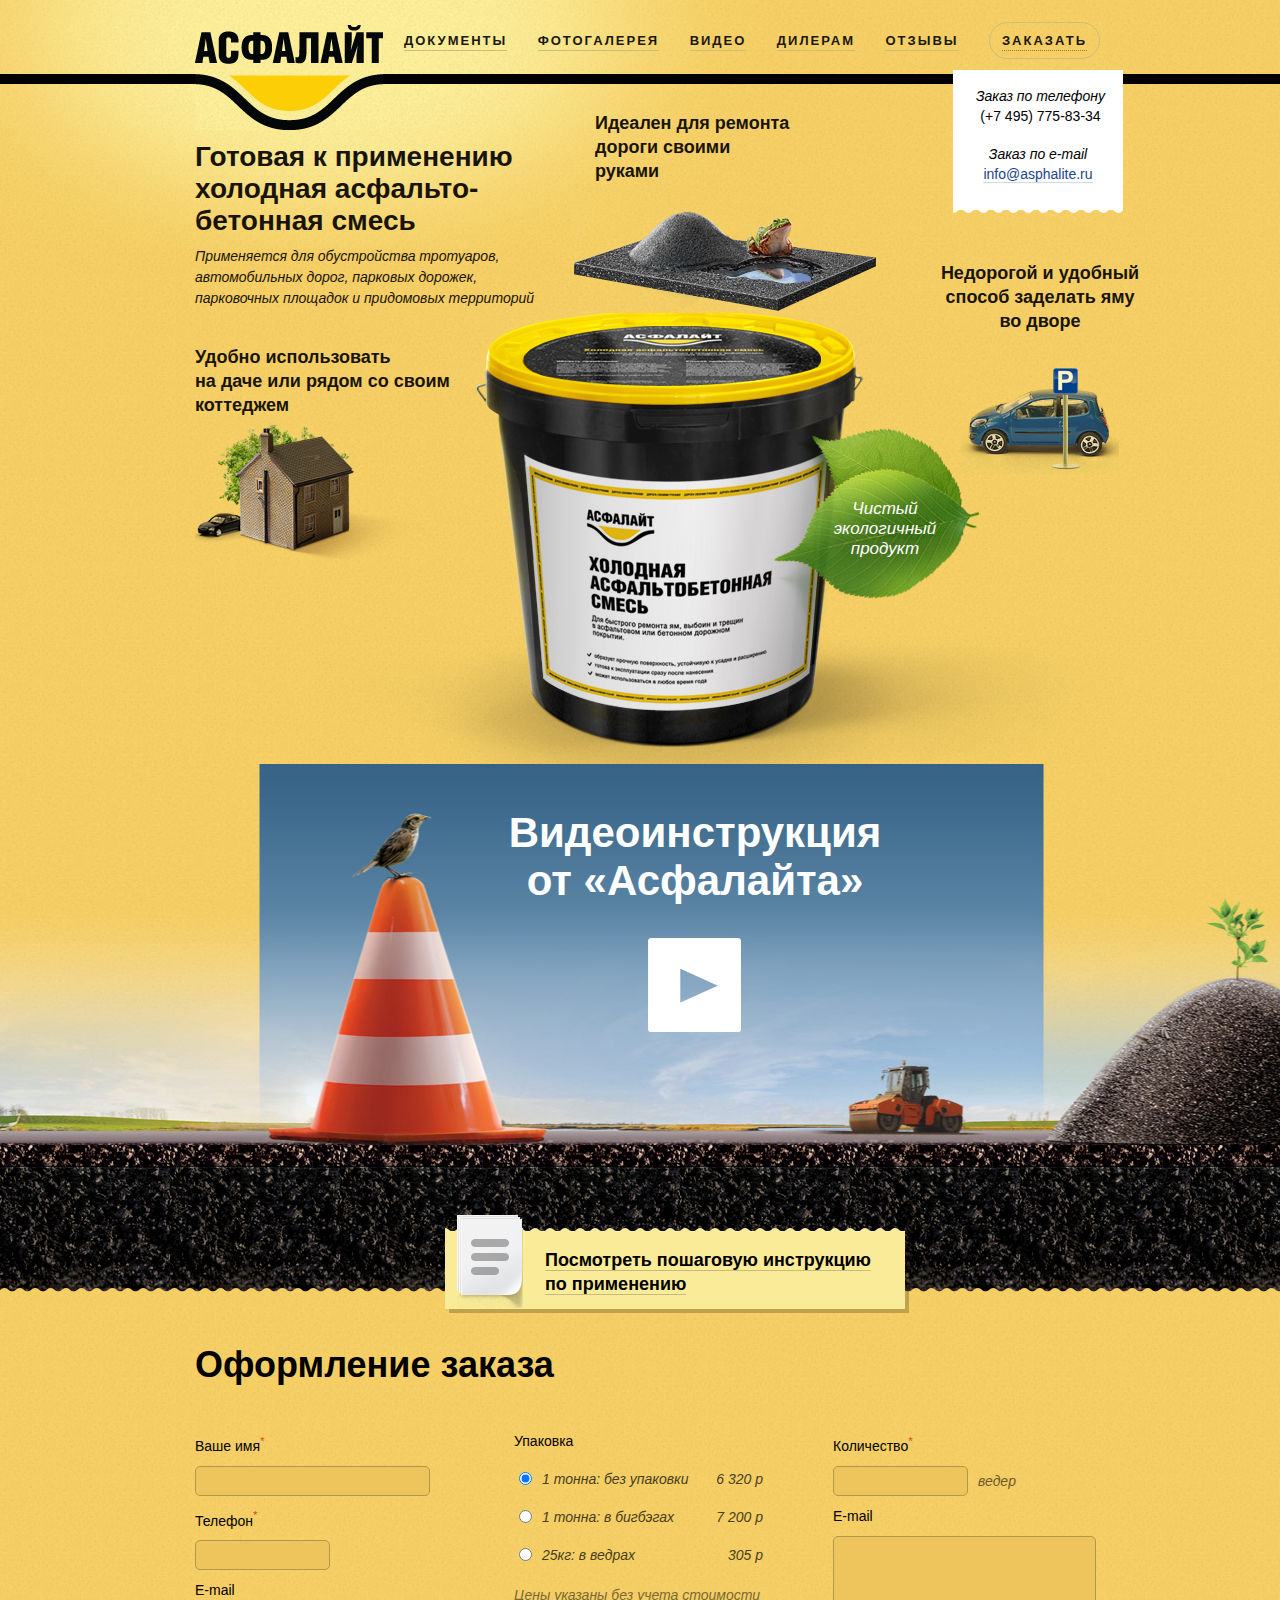
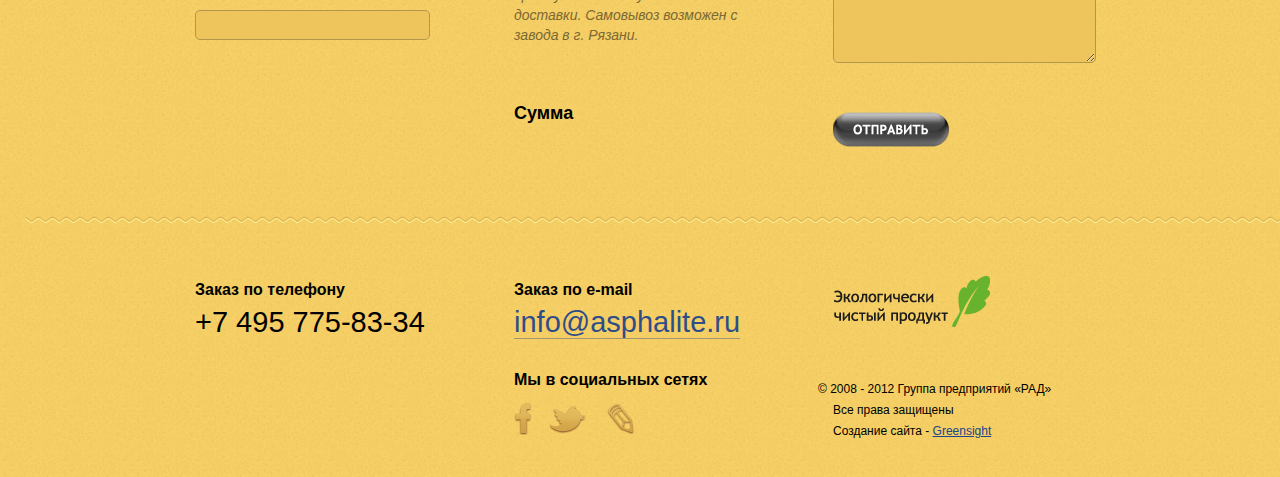
==== index.html @ bac05dd4 "final?..." ====
<!DOCTYPE html>
<html>
    <head>
    	<meta name="viewport" content="width=device-width" />
        <title>Style</title>
        <meta http-equiv="content-type" content="text/html; charset=utf-8">
        <meta http-equiv="X-UA-Compatible" content="IE=edge" />
        <link rel="stylesheet" type="text/css" href="site.css"></link>
        <!--[if IE 7]>
            <link rel="stylesheet" type="text/css" href="ie7.css"></link>
        <![endif]-->
        <!--[if IE 8]>
            <link rel="stylesheet" type="text/css" href="ie8.css"></link>
        <![endif]-->
        <script type="text/javascript" src="js/jquery-1.8.3.js"></script>
        <script type="text/javascript">
        $(document).ready(function(){
        	function scroll_to_elem(elem,speed) {
				if(document.getElementById(elem)) {
					var destination = jQuery('#'+elem).offset().top;
					jQuery("html,body").animate({scrollTop: destination}, speed);
				}
			}
			$(".lastItem").click(function(){
				scroll_to_elem ("target",2000)
			});
			$('.firstRadio').checked = true; 
        });
        </script>
    </head>
    <body>
    	<div class="page">
    		<div class="pageContainer">
	    		<img src="img/fon.png" alt="" class="fon">
	    	</div>
	    	<div class="header">
	    		<div class="pageContainer clearfix">
	    			<div class="logo">
	    				<a href=""><img src="img/logo.png" alt="" class="logoImage"></a>
	    			</div>
	    			<div class="menu">
	    				<ul class="clearfix">
	    					<li class="menuItem"><a href="">ДОКУМЕНТЫ</a></li>
	    					<li class="menuItem"><a href="">ФОТОГАЛЕРЕЯ</a></li>
	    					<li class="menuItem"><a href="">ВИДЕО</a></li>
	    					<li class="menuItem"><a href="">ДИЛЕРАМ</a></li>
	    					<li class="menuItem"><a href="">ОТЗЫВЫ</a></li>
	    					<li class="menuItem lastItem"><span>ЗАКАЗАТЬ</span></li>
	    				</ul>
	    				<div class="ticket">
	    					<div class="ticketContent">
	    						<div class="telephone">Заказ по телефону <span class="notitalic">(+7 495) 775-83-34</span></div>
	    						<div class="email">Заказ по e-mail <a href="">info@asphalite.ru</a></div>
	    					</div>
	    					<div class="borderBottom">
	    					</div>
	    				</div>
	    			</div>
	    		</div>
	    	</div>
	    	<div class="content">
	    		<div class="pageContainer">
	    			<div class="textContent clearfix">
	    				<div class="leftColumn">
	    					<div class="bigHeader">
	    						Готовая к применению холодная асфальто-бетонная смесь
	    					</div>
	    					<div class="italicContent">
	    						Применяется для обустройства тротуаров, автомобильных дорог, парковых дорожек, парковочных площадок и придомовых территорий
	    					</div>
	    					<div class="mediumHeader">
	    						Удобно использовать<br>на даче или рядом со своим коттеджем
	    						<img src="img/leftImg.png" alt=""/>
	    					</div>
	    				</div>
	    				<div class="centerColumn">
	    					<div class="mediumHeader">
	    						Идеален для ремонта дороги своими руками
	    						<img src="img/centerImg.png" alt=""/>
	    					</div>
	    				</div>
	    				<div class="rightColumn">
	    					<div class="mediumHeader">
	    						Недорогой и удобный способ заделать яму во дворе
	    						<img src="img/rightImg.png" alt="">
	    					</div>
	    				</div>
	    				<div class="box">
	    					<img src="img/box.jpg" alt="" class="bigBox">
	    					<div class="ecology">
	    						Чистый экологичный продукт
	    					</div>
	    				</div>
	    			</div>
	    		</div>
	    		<div class="videoPart">
	    			<div class="videoContainer">
	    				<div class="pageContainer">
		    				<div class="videoContent">
		    					Видеоинструкция от &laquo;Асфалайта&raquo;
		    					<img src="img/playButton.png" alt="" class="playButton"/>
		    				</div>
	    				</div>
	    			</div>
	    			<div class="ground"></div>
	    		</div>
	    		<div class="pageContainer">
		    		<div class="instrContainer">
		    			<div class="instructionBG"></div>
			    		<div class="instruction">
			    			<div class="instrBorder"></div>
			    			<a href="" class="instrImg"><img src="img/instr.png" alt="" /></a>
			    			<div class="instrText"><span>Посмотреть пошаговую инструкцию</span><span> по применению</span></div>
			    		</div>
					</div>
				</div>
	    	</div>
	    	<div class="oder clearfix">
	    		<div class="pageContainer">
		    		<div class="instrContainer">
		    			<div class="instructionBG"></div>
			    		<div class="instruction">
			    			<div class="instrBorder"></div>
			    			<a href="" class="instrImg"><img src="img/instr.png" alt="" /></a>
			    			<div class="instrText"><span>Посмотреть пошаговую инструкцию</span><span> по применению</span></div>
			    		</div>
	    			</div>
				</div>
	    		<div class="pageContainer">
	    			<div class="oderHeader" id="target">Оформление заказа</div>
    				<div class="leftOderColumn">
    					<div class="smallHeader">Ваше имя<span class="red"><sup>*</sup></span></div>
    					<input type="text"  class="oderInput"/>
    					<div class="smallHeader">Телефон<span class="red"><sup>*</sup></span></div>
    					<input type="text"  class="oderInput telephone"/>
    					<div class="smallHeader">E-mail</div>
    					<input type="text"  class="oderInput"/>
    				</div>
    				<div class="centerOderColumn">
    					<div class="smallHeader">Упаковка</div>
    					<div class="inpForm">
    						<label class="radioLabel">
		    					<input type="radio" name="choise" class="radioInput firstRadio" checked/>
		                        1 тонна: без упаковки
		                    </label><label class="rightLabel">6 320 р</label>
                        </div>
                        <div class="inpForm">
                        	<label class="radioLabel">
		                        <input type="radio" name="choise" class="radioInput"/>
		                        1 тонна: в бигбэгах
		                    </label><label class="rightLabel">7 200 р</label>
                        </div>
                        <div class="inpForm">
                        	<label class="radioLabel">
		                        <input type="radio" name="choise" class="radioInput"/>
		                        25кг: в ведрах
		                    </label><label class="rightLabel">305 р</label>
                        </div>
                        <div class="smallItalicText">Цены указаны без учета стоимости доставки. Самовывоз возможен с завода в г. Рязани.</div>
                        <div class="mediumHeader">Сумма</div>
    				</div>
    				<div class="rightOderColumn">
    					<div class="smallHeader">Количество<span class="red"><sup>*</sup></span></div>
    					<input type="text" class="oderInput telephone" /><span class="italic">ведер</span>
    					<div class="smallHeader">E-mail</div>
    					<textarea name="" id="" cols="30" rows="7" class="oderTextArea"></textarea>
    					<div class="sendButton"><img src="img/sendButton.png" alt=""/></div>
    				</div>
	    			
	    		</div>
	    	</div>
	    	<div class="footer clearfix">
	    		<div class="footerBorder"></div>
	    		<div class="pageContainer">
	    			<div class="leftOderColumn">
	    				<div class="mediumHeader">Заказ по телефону</div>
	    				<div class="telNumber">+7 495 775-83-34</div>
	    			</div>
	    			<div class="centerOderColumn">
	    				<div class="mediumHeader">Заказ по e-mail</div>
	    				<div class="footerEmail">
	    					<a href="">info@asphalite.ru</a>
	    				</div>
	    				<div class="mediumHeader">Мы в социальных сетях</div>
	    				<div class="socialNets clearfix">
	    					<a class="socialItem facebook" href="#"></a>
	    					<a class="socialItem twitter" href="#"></a>
	    					<a class="socialItem lj" href="#"></a>
	    				</div>
	    			</div>
	    			<div class="rightOderColumn">
	    				<img src="img/pureProduct.png" alt="">
	    				<div class="copyright">© 2008 - 2012 Группа предприятий &laquo;РАД&raquo;</div>
	    				<div class="creator">
	    					Все права защищены<br>
	    					Создание сайта - <a href="http://greensight.ru">Greensight</a>
	    				</div>
	    			</div>

	    		</div>
	    	</div>
    	</div>
    </body>
</html>
---- site.css ----
* {
    -webkit-box-sizing: border-box;
    -moz-box-sizing: border-box;
    box-sizing: border-box;
}

body{
	margin: 0;
	font-family: "Trebuchet MS", Tahoma, "verdana",  Helvetica, arial, sans-serif;
}
ul{
	margin:0;
    padding: 0;
}
a{
    text-decoration: none;
}
a:hover{
    cursor: pointer;
}
input:focus{
    outline:none;
}
textarea:focus{
    outline: none;
}
img{
    border: 0;
}
p,img{
    margin: 0;
    padding: 0;
}


.page{
    z-index: 2;
    min-width: 1350px;
    background: url(img/bgImg.png);
}
.clearfix:after{
    clear: both;
    content: " ";
    display: block;
}
.pageContainer{
    width: 960px;
    margin: 0 auto;
    position: relative;
}
.header{
    position: relative;
    height: 84px;
    border-bottom: 10px solid black;
    width: 100%;
    z-index: 5;
    margin-bottom: 57px;
}
.fon{
    position: absolute;
    z-index: 3;
    left: -233px;
    top: 0;
}
.logo{
    float: left;
}
.logoImage{
    margin-top: 25px;
}
 .menu{
     float: right;
     position: relative;
 }
 .menu ul{
    list-style-type: none;
    margin-top: 22px;
    margin-right: 43px;
    letter-spacing: 2px;
 }
 .menuItem{
     display: inline-block;
    margin: 0 12px;
     
 }
 .menuItem a{
     font-size: 13px;
     font-weight: bold;
     color: #19170f;
     border-bottom: 1px solid #cabe79;
     padding-bottom: 2px;
 }
 .menuItem a:hover{
     border-color:transparent;
 }
.lastItem{
    border: 1px solid #cabe79;
    padding: 10px 12px;
    border-radius:20px;
    cursor: pointer;
    font-size: 13px;
     font-weight: bold;
     color: #19170f;
     border-bottom: 1px solid #cabe79;
}
.lastItem span{
    border-bottom: 1px dotted #947d3d;
    padding-bottom: 2px;
}


.ticket{
    width: 170px;
    height: 140px;
    position: absolute;
    top: 70px;
    right: 32px;
    background: #FFF;
    text-align: center;
    font-style: italic;
    font-size: 14px;
    color: #000000;
    padding: 16px 20px;
    line-height: 20px;
}
.notitalic{
    font-style: normal;
}
.email{
    padding-top: 18px;
}
.email a{
    font-style: normal;
    color: #21448b;
    border-bottom: 1px solid #d2d9e7;
}
.email a:hover{
    border-color: transparent;
}
.borderBottom{
    width: 100%;
    position: absolute;
    background: url(img/ticketborder.png);
    height: 4px;
    bottom: -3px;
    left: 0;
}
.content{
    position: relative;
    z-index: 3;
    color: #18140a;
}
.textContent{
    height: 635px;
}
.leftColumn{
    width: 350px;
    float: left;
    position: relative;
    z-index: 20;
}
.centerColumn{
    width: 380px;
    float: left;
    position: relative;
    z-index: 20;
}
.centerColumn img{
    margin-left: -25px;
    margin-top: 20px;
}
.rightColumn{
    width: 230px;
    float: left;
    text-align: center;
    position: relative;
    z-index: 20;
}
.rightColumn img{
    margin-top: 20px;
}
.bigHeader{
    font-size: 28px;
    line-height: 32px;
    font-weight: bold;
}
.italicContent{
    font-size: 14px;
    font-style: italic;
    line-height: 21px;
}
.leftColumn .italicContent{
    margin-top: 9px;
}
.mediumHeader{
    font-size: 18px;
    line-height: 24px;
    font-weight: bold;
}
.leftColumn .mediumHeader{
    margin-top: 36px;
    width: 260px;
}
.centerColumn .mediumHeader{
    margin-top: -30px;
    width: 200px;
    margin-left: 50px;
}
.rightColumn .mediumHeader{
    margin-top: 120px;
    width: 200px;
    margin-left: 15px;
    
}
.box{
    position: absolute;
    bottom: -33px;
    left: 120px;
}
.ecology{
    position: absolute;
    width: 210px;
    height: 183px;
    top: 119px;
    right: 159px;
    color: white;
    font-size: 17px;
    font-style: italic;
    text-align: center;
    padding: 83px 20px;
}
.videoContainer{
    position: relative;
    background: url(img/videoBg.jpg) center;
height: 381px;
}

.videoImg{
    width: 100%;
}
.videoPart{
    position: relative;
    margin-top: -12px;
}
.ground{
    background: url(img/ground.png) repeat-x;
    height: 156px;
    margin-top: -5px;
}
.videoContent{
    position: absolute;
    color: #FFF;
    font-size: 42px;
    line-height: 48px;
    font-weight: bold;
    top: 45px;
    width: 400px;
    text-align: center;
    left: 300px;
    }
.playButton{
    margin-top: 30px;
}
.playButton:hover{
    cursor: pointer;
}
.instrContainer{
    position: relative;
    margin-top: -65px;
}
.content .instrContainer{
    display: none;
}
.instructionBG{
    width: 460px;
    height: 28px;
    position: absolute;
    background: #bfa14e;
    bottom: -4px;
    left:254px;
}
.instruction{
    width: 460px;
    height: 78px;
    padding-left: 100px;
    background: #f9eb97;
    margin-top: -65px;
    position: relative;
    left: 250px;
    z-index: 100;
    font-size: 18px;
    line-height: 24px;
    font-weight: bold;
    color: black;
    padding-top: 15px;
    padding-right: 25px;
}
.instruction:hover{
    cursor: pointer;
    text-decoration: none;
}
.oder{
    position: relative;
    margin-bottom: 65px;
}
.instrImg{
    display: block;
    position: absolute;
    left: 12px;
    bottom: -5px;
}
.instrBorder{
    background: url(img/instructionBorder.png) repeat-x;
    height: 6px;
margin-top: -19px;
width: 460px;
margin-left: -100px;
}
.instrText{
    padding-top: 15px;
}
.instrText span{
    border-bottom: 1px solid #c7bc79;
}
.instrText:hover span{
    border-bottom-color: transparent;
}
.oderHeader{
    font-size: 36px;
    font-weight: bold;
    color: black;
    margin-top: 35px;
    margin-bottom: 45px;
}
.leftOderColumn{
    width: 319px;
    float: left;
    
}
.centerOderColumn{
    width: 319px;
    float: left;
}
.rightOderColumn{
    width: 322px;
    float: left;
}

.smallHeader{
    font-size: 14px;
    line-height: 20px;
    color: black;
}
.red{
    color: #d74b2f;
}
.oderInput{
    width: 235px;
    height: 30px;
    border: 1px solid #b3974a;
    background: #edc55c;
    border-radius: 5px;
    margin: 10px 0;
    padding-left: 10px;
}
.telephone{
    width: 135px;
}
.radioLabel{
    display: block;
    font-size: 14px;
    line-height: 20px;
    font-style: italic;
    color: #483d1e;
}
.rightLabel{
    font-size: 14px;
    line-height: 20px;
    font-style: italic;
    color: #483d1e;
    float: right;
margin-top: -20px;
margin-right: 70px;
}
.radioInput{
    float: left;
    margin-right: 10px;
}
.inpForm{
    margin-top: 18px;
}
.smallItalicText{
    font-size: 14px;
    font-style: italic;
    color: #7b6833;
    font-weight: normal;
    line-height: 20px;
    margin-top: 20px;
    width: 250px;
}
.oderTextArea{
    width: 263px;
    border: 1px solid #b3974a;
    background: #edc55c;
    border-radius: 5px;
    margin: 10px 0;
    padding: 10px;
}
.italic{
    font-size: 14px;
    font-style: italic;
    color: #6a5a2b;
    padding-left: 10px;
    vertical-align: middle;
}
.centerOderColumn .mediumHeader{
    margin-top: 56px;
}
.sendButton:hover{
    cursor: pointer;
}
.sendButton img{
    margin-top: 35px;
}
.footerBorder{
    background: url(img/footerBorder.png) repeat-x;
    height: 9px;
    margin: 0 25px;
}
.footer .pageContainer{
    margin-top: 50px;
}
.telNumber{
    font-size: 29px;
    line-height: 35px;
}
.footer{
    padding-bottom: 35px;
}
.footer .mediumHeader{
    margin-top: 0;
    font-size: 16px;
    line-height: 30px;
}
.footerEmail{
    font-size: 29px;
line-height: 35px;
    color: #2f4d88;
    margin-bottom: 25px;
}
.footerEmail a{
    border-bottom: 1px solid #9f9674;
    color: #2f4d88;
}
.footerEmail a:hover{
    border-bottom-color: transparent;
}
.copyright{
    font-size: 12px;
    line-height: 21px;
    margin-top: 45px;
    margin-left: -15px;
}
.creator{
    font-size: 12px;
    line-height: 21px;
}
.creator a{
    color: #21448b;
    text-decoration: underline;
}
.creator a:hover{
    text-decoration: none;
}
.socialNets{
    margin-top: 5px;
}
.socialItem{
    background: url(img/icons.png);
    height: 36px;
    display: block;
    float: left;
    margin-right: 16px;
}
.facebook{
    background-position: -16px 0;
    width: 20px;
}
.twitter{
    background-position: -43px 0;
    width: 40px;
}
.lj{
    background-position: -95px 0;
    width: 30px;
}
---- ie7.css ----
.ecology{
	width: 170px;
}
.ticket{
	width: 130px;
	height: 108px;
}
.logoImage{
	margin-top: 35px;
}
.menuItem{
	*display: inline;
	zoom: 1;
}
.oderInput{
    width: 225px;
    height: 10px;
    padding: 10px;
}
.instruction{
    width: 335px;
    height: 63px;

}
.instrContainer{
	margin-top: -65px;
}
.instructionBG{
	height: 22px;
}
.oder .instrContainer{
    display: none;
}
.content .instrContainer{
    display: block;
}
.menuItem{
	    padding: 10px 5px;
}
.instrImg{
	bottom: 0;
}
.instrText{
	margin-bottom: 5px;
}
---- ie8.css ----
.oderInput{
    padding-top: 5px;
}
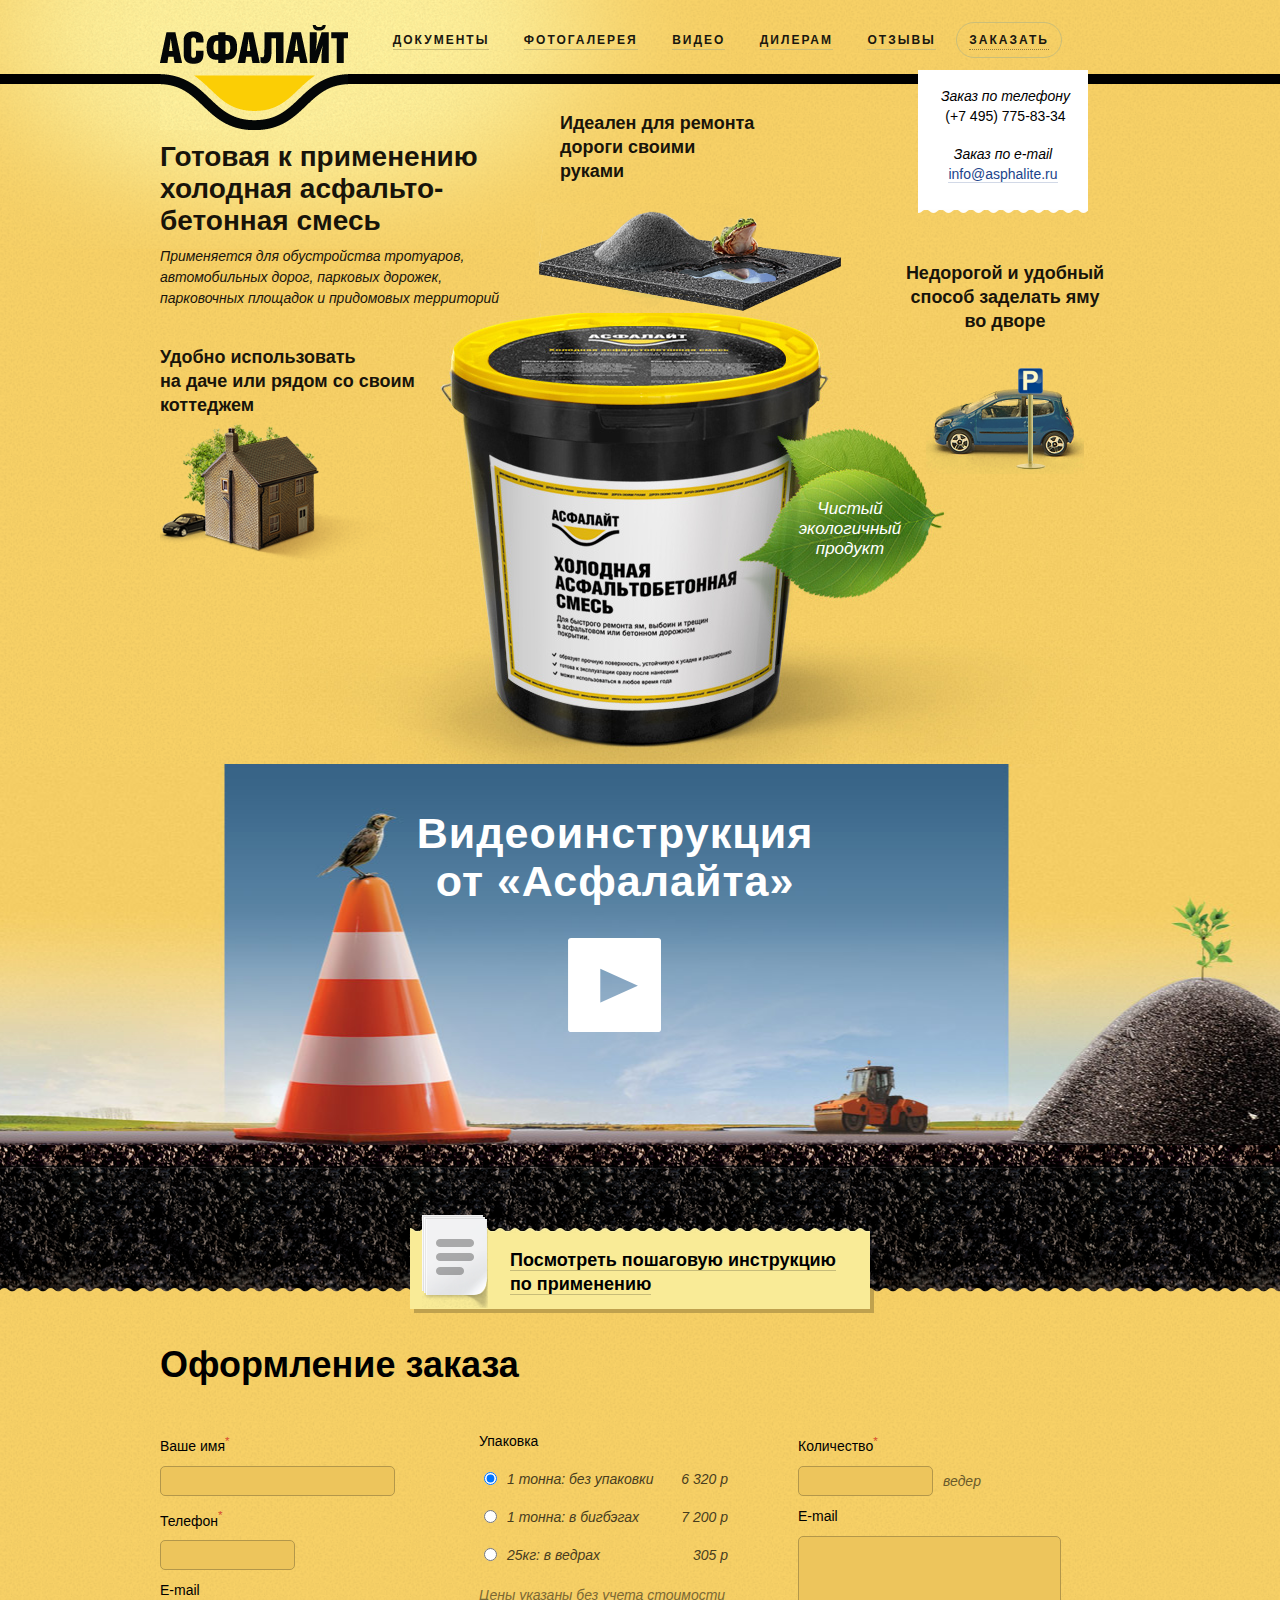
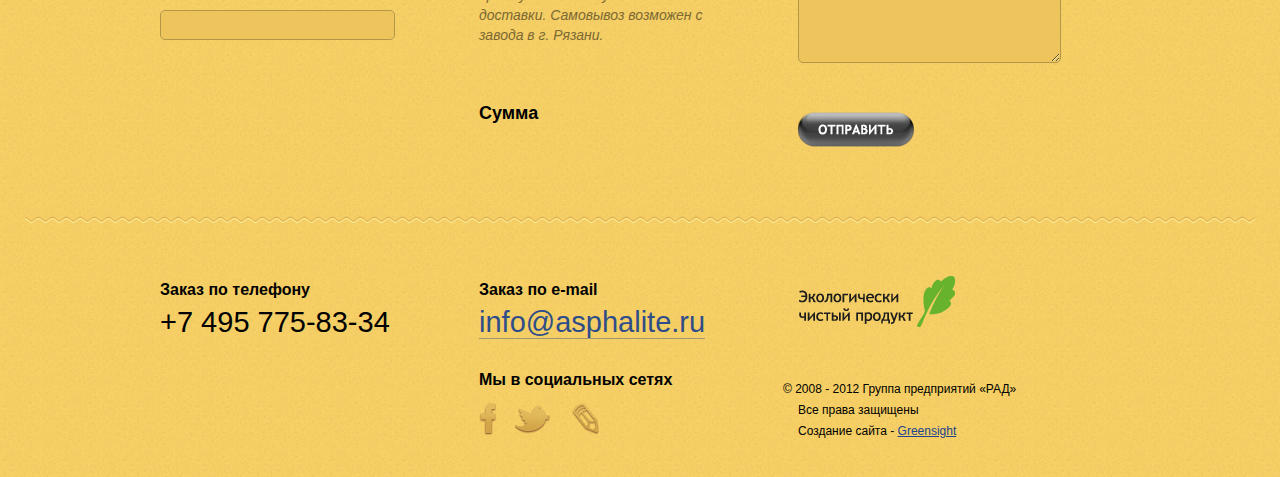
==== commit 7c79415e: "new video width" ====
--- a/index.html
+++ b/index.html
@@ -97,7 +97,7 @@
 	    			<div class="videoContainer">
 	    				<div class="pageContainer">
 		    				<div class="videoContent">
-		    					Видеоинструкция от &laquo;Асфалайта&raquo;
+		    					Видеоинструкция<br>от &laquo;Асфалайта&raquo;<br>
 		    					<img src="img/playButton.png" alt="" class="playButton"/>
 		    				</div>
 	    				</div>
--- a/site.css
+++ b/site.css
@@ -35,7 +35,7 @@
 
 .page{
     z-index: 2;
-    min-width: 1350px;
+    min-width: 960px;
     background: url(img/bgImg.png);
 }
 .clearfix:after{
@@ -75,16 +75,16 @@
  .menu ul{
     list-style-type: none;
     margin-top: 22px;
-    margin-right: 43px;
+    margin-right: 58px;
     letter-spacing: 2px;
  }
  .menuItem{
      display: inline-block;
-    margin: 0 12px;
+    margin: 0 14px;
      
  }
  .menuItem a{
-     font-size: 13px;
+     font-size: 12px;
      font-weight: bold;
      color: #19170f;
      border-bottom: 1px solid #cabe79;
@@ -98,10 +98,11 @@
     padding: 10px 12px;
     border-radius:20px;
     cursor: pointer;
-    font-size: 13px;
+    font-size: 12px;
      font-weight: bold;
      color: #19170f;
      border-bottom: 1px solid #cabe79;
+     margin: 0;
 }
 .lastItem span{
     border-bottom: 1px dotted #947d3d;
@@ -250,13 +251,14 @@
 .videoContent{
     position: absolute;
     color: #FFF;
-    font-size: 42px;
+    font-size: 43px;
     line-height: 48px;
+    top: 45px;
+    width: 784px;
+    text-align: center;
+    left: 63px;
+    letter-spacing: 1px;
     font-weight: bold;
-    top: 45px;
-    width: 400px;
-    text-align: center;
-    left: 300px;
     }
 .playButton{
     margin-top: 30px;
@@ -372,6 +374,7 @@
     line-height: 20px;
     font-style: italic;
     color: #483d1e;
+    cursor: pointer;
 }
 .rightLabel{
     font-size: 14px;
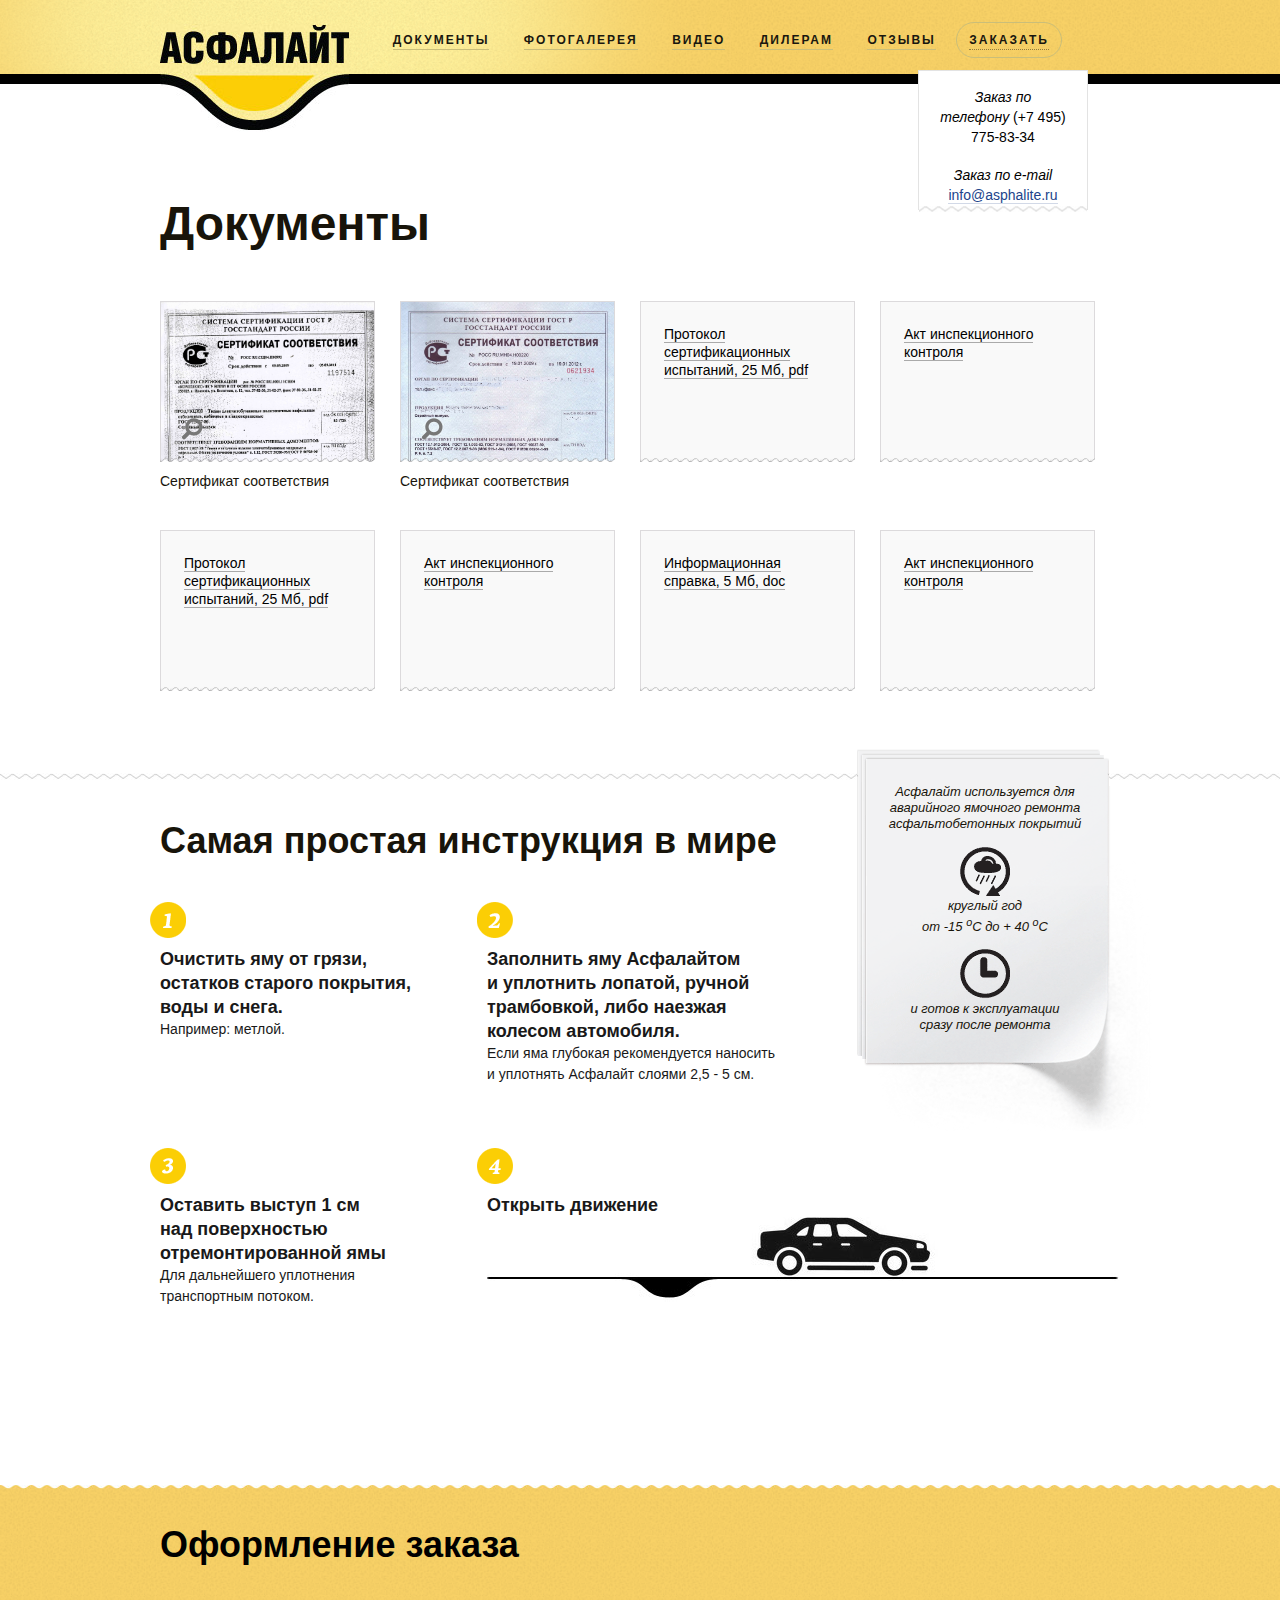
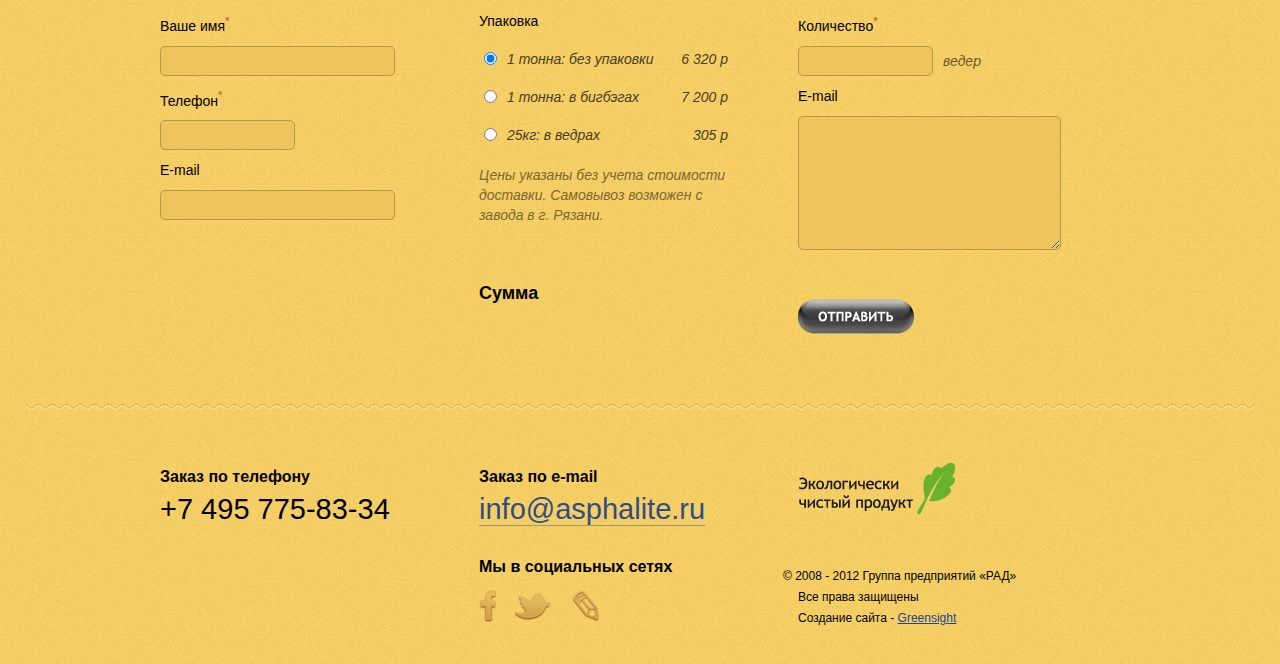
==== commit b6b893fd: "border-bottom" ====
--- a/index.html
+++ b/index.html
@@ -29,14 +29,14 @@
         </script>
     </head>
     <body>
-    	<div class="page">
+    	<div class="page docP notMainPage">
     		<div class="pageContainer">
 	    		<img src="img/fon.png" alt="" class="fon">
 	    	</div>
 	    	<div class="header">
 	    		<div class="pageContainer clearfix">
 	    			<div class="logo">
-	    				<a href=""><img src="img/logo.png" alt="" class="logoImage"></a>
+	    				<a href=""><img src="img/whiteLogo.jpg" alt="" class="logoImage"></a>
 	    			</div>
 	    			<div class="menu">
 	    				<ul class="clearfix">
@@ -50,7 +50,7 @@
 	    				<div class="ticket">
 	    					<div class="ticketContent">
 	    						<div class="telephone">Заказ по телефону <span class="notitalic">(+7 495) 775-83-34</span></div>
-	    						<div class="email">Заказ по e-mail <a href="">info@asphalite.ru</a></div>
+	    						<div class="email">Заказ по e-mail <a href="#">info@asphalite.ru</a></div>
 	    					</div>
 	    					<div class="borderBottom">
 	    					</div>
@@ -60,72 +60,109 @@
 	    	</div>
 	    	<div class="content">
 	    		<div class="pageContainer">
-	    			<div class="textContent clearfix">
-	    				<div class="leftColumn">
-	    					<div class="bigHeader">
-	    						Готовая к применению холодная асфальто-бетонная смесь
-	    					</div>
-	    					<div class="italicContent">
-	    						Применяется для обустройства тротуаров, автомобильных дорог, парковых дорожек, парковочных площадок и придомовых территорий
-	    					</div>
-	    					<div class="mediumHeader">
-	    						Удобно использовать<br>на даче или рядом со своим коттеджем
-	    						<img src="img/leftImg.png" alt=""/>
-	    					</div>
-	    				</div>
-	    				<div class="centerColumn">
-	    					<div class="mediumHeader">
-	    						Идеален для ремонта дороги своими руками
-	    						<img src="img/centerImg.png" alt=""/>
-	    					</div>
-	    				</div>
-	    				<div class="rightColumn">
-	    					<div class="mediumHeader">
-	    						Недорогой и удобный способ заделать яму во дворе
-	    						<img src="img/rightImg.png" alt="">
-	    					</div>
-	    				</div>
-	    				<div class="box">
-	    					<img src="img/box.jpg" alt="" class="bigBox">
-	    					<div class="ecology">
-	    						Чистый экологичный продукт
-	    					</div>
-	    				</div>
-	    			</div>
-	    		</div>
-	    		<div class="videoPart">
-	    			<div class="videoContainer">
-	    				<div class="pageContainer">
-		    				<div class="videoContent">
-		    					Видеоинструкция<br>от &laquo;Асфалайта&raquo;<br>
-		    					<img src="img/playButton.png" alt="" class="playButton"/>
-		    				</div>
-	    				</div>
-	    			</div>
-	    			<div class="ground"></div>
-	    		</div>
-	    		<div class="pageContainer">
-		    		<div class="instrContainer">
-		    			<div class="instructionBG"></div>
-			    		<div class="instruction">
-			    			<div class="instrBorder"></div>
-			    			<a href="" class="instrImg"><img src="img/instr.png" alt="" /></a>
-			    			<div class="instrText"><span>Посмотреть пошаговую инструкцию</span><span> по применению</span></div>
-			    		</div>
-					</div>
-				</div>
-	    	</div>
+	    			<div class="dilerinform">
+	    				<div class="dilerInformHeader">Документы</div>
+	    				<div class="documentsContainer">
+	    					<div class="documentsLine clearfix">
+	    						<div class="oneDocument">
+	    							<div class="document realDoc">
+	    								<img src="img/doc1.jpg" alt="" class="stDoc">
+	    								<img src="img/loop.png" alt="" class="loop"/>
+	    							</div>
+	    							<div class="documentBorderBottom"></div>
+	    							Сертификат соответствия
+	    						</div>
+	    						<div class="oneDocument">
+	    							<div class="document realDoc">
+	    								<img src="img/doc2.jpg" alt="" class="stDoc">
+	    								<img src="img/loop.png" alt="" class="loop"/>
+	    							</div>
+	    							<div class="documentBorderBottom"></div>
+	    							Сертификат соответствия
+	    						</div>
+	    						<div class="oneDocument">
+	    							<div class="document unknownDoc">
+	    								<a href=""><span>Протокол сертификационных испытаний, 25 Мб, pdf</span></a>
+	    							</div>
+	    							<div class="documentBorderBottom"></div>
+	    						</div>
+	    						<div class="oneDocument">
+	    							<div class="document unknownDoc">
+	    								<a href=""><span>Акт инспекционного контроля</span></a>
+	    							</div>
+	    							<div class="documentBorderBottom"></div>
+	    						</div>
+	    					</div>
+	    					<div class="documentsLine clearfix">
+	    						<div class="oneDocument">
+	    							<div class="document unknownDoc">
+	    								<a href=""><span>Протокол сертификационных испытаний, 25 Мб, pdf</span></a>
+	    							</div>
+	    							<div class="documentBorderBottom"></div>
+	    						</div>
+	    						<div class="oneDocument">
+	    							<div class="document unknownDoc">
+	    								<a href=""><span>Акт инспекционного контроля</span></a>
+	    							</div>
+	    							<div class="documentBorderBottom"></div>
+	    						</div>
+	    						<div class="oneDocument">
+	    							<div class="document unknownDoc">
+	    								<a href="#"><span>Информационная справка, 5 Мб, doc</span></a>
+	    							</div>
+	    							<div class="documentBorderBottom"></div>
+	    						</div>
+	    						<div class="oneDocument">
+	    							<div class="document unknownDoc">
+	    								<a href=""><span>Акт инспекционного контроля</span></a>
+	    							</div>
+	    							<div class="documentBorderBottom"></div>
+	    						</div>
+	    					</div>
+    					</div>
+    				</div>
+    			</div>
+    			<div class="algorithm">
+    				<div class="whiteBorder"></div>
+
+    				<div class="pageContainer">
+    					<div class="rightAlgInstr">
+    						<p>Асфалайт используется для аварийного ямочного ремонта асфальтобетонных покрытий</p>
+    						<p class="secondLine">круглый год<br>от -15 <sup>o</sup>C до + 40 <sup>o</sup>C</p>
+    						<p class="thirdLine">и готов к эксплуатации сразу после ремонта</p>
+    					</div>
+	    				<div class="appHeader">Самая простая инструкция в мире</div>
+	    				<div class="algorithmLine clearfix">
+	    					<div class="algorithmStep">
+	    						<img src="img/step1.gif" alt="" class="algStepNumber"/>
+	    						<p class="algStepHeader">Очистить яму от грязи, остатков старого покрытия, воды и снега.</p>
+	    						<p class="algStepContent">Например: метлой.</p>
+	    					</div>
+	    					<div class="algorithmStep">
+	    						<img src="img/step2.gif" alt="" class="algStepNumber"/>
+	    						<p class="algStepHeader">Заполнить яму Асфалайтом<br>и уплотнить лопатой, ручной трамбовкой, либо наезжая колесом автомобиля.</p>
+	    						<p class="algStepContent">Если яма глубокая рекомендуется наносить и уплотнять Асфалайт слоями 2,5 - 5 см.</p>
+	    					</div>
+	    				</div>
+	    				<div class="algorithmLine clearfix">
+	    					<div class="algorithmStep">
+	    						<img src="img/step3.gif" alt="" class="algStepNumber"/>
+	    						<p class="algStepHeader">Оставить выступ 1 см<br>над поверхностью отремонтированной ямы</p>
+	    						<p class="algStepContent">Для дальнейшего уплотнения транспортным потоком.</p>
+	    					</div>
+	    					<div class="algorithmStep">
+	    						<img src="img/step4.gif" alt="" class="algStepNumber"/>
+	    						<p class="algStepHeader">Открыть движение</p>
+	    						<img src="img/step4Img.jpg" alt="" class="fourthStepImg">
+	    					</div>
+	    				</div>
+	    				
+	    			</div>
+		    	</div>
+		    	<div class="whiteYellowBorder"></div>
+		    </div>
 	    	<div class="oder clearfix">
-	    		<div class="pageContainer">
-		    		<div class="instrContainer">
-		    			<div class="instructionBG"></div>
-			    		<div class="instruction">
-			    			<div class="instrBorder"></div>
-			    			<a href="" class="instrImg"><img src="img/instr.png" alt="" /></a>
-			    			<div class="instrText"><span>Посмотреть пошаговую инструкцию</span><span> по применению</span></div>
-			    		</div>
-	    			</div>
-				</div>
+	    		
 	    		<div class="pageContainer">
 	    			<div class="oderHeader" id="target">Оформление заказа</div>
     				<div class="leftOderColumn">
--- a/site.css
+++ b/site.css
@@ -35,7 +35,7 @@
 
 .page{
     z-index: 2;
-    min-width: 960px;
+    min-width: 1040px;
     background: url(img/bgImg.png);
 }
 .clearfix:after{
@@ -55,6 +55,9 @@
     width: 100%;
     z-index: 5;
     margin-bottom: 57px;
+}
+.notMainPage .header{
+    margin: 0;
 }
 .fon{
     position: absolute;
@@ -108,6 +111,9 @@
     border-bottom: 1px dotted #947d3d;
     padding-bottom: 2px;
 }
+.lastItem span:hover{
+    border-color:transparent;
+}
 
 
 .ticket{
@@ -150,6 +156,10 @@
     position: relative;
     z-index: 3;
     color: #18140a;
+}
+.notMainPage .content{
+    background: white;
+    height: 1405px;
 }
 .textContent{
     height: 635px;
@@ -251,14 +261,13 @@
 .videoContent{
     position: absolute;
     color: #FFF;
-    font-size: 43px;
+    font-size: 41px;
     line-height: 48px;
     top: 45px;
     width: 784px;
     text-align: center;
-    left: 63px;
-    letter-spacing: 1px;
-    font-weight: bold;
+    left: 85px;
+    letter-spacing: 2px;
     }
 .playButton{
     margin-top: 30px;
@@ -365,7 +374,7 @@
     margin: 10px 0;
     padding-left: 10px;
 }
-.telephone{
+input.telephone{
     width: 135px;
 }
 .radioLabel{
@@ -408,6 +417,7 @@
     border-radius: 5px;
     margin: 10px 0;
     padding: 10px;
+    font-family: Tahoma;
 }
 .italic{
     font-size: 14px;
@@ -419,7 +429,7 @@
 .centerOderColumn .mediumHeader{
     margin-top: 56px;
 }
-.sendButton:hover{
+.sendButton img:hover{
     cursor: pointer;
 }
 .sendButton img{
@@ -498,15 +508,309 @@
     width: 30px;
 }
 
-
-
-
-
-
-
-
-
-
-
-
-
+/*Diler`s page*/
+.notMainPage .logoImage{
+    margin-top: 24px;
+}
+.notMainPage .ticket{
+    border: 1px solid #e3e3e3;
+}
+.dilerinform{
+    padding-top: 112px;
+    padding-bottom: 50px;
+}
+.dilerInformHeader{
+    font-size: 48px;
+    font-weight: bold;
+    margin-bottom: 25px;
+}
+.dilerinform p{
+    font-size: 16px;
+    line-height: 24px;
+    margin-top: 10px;
+    color: #191919;
+}
+.whiteBorder{
+    background: url(img/whiteBorder.jpg);
+    height: 7px;
+}
+.appHeader{
+    margin-top: 40px;
+    margin-bottom: 30px;
+    font-size: 36px;
+    font-weight: bold;
+}
+.whiteInput{
+    background: #f5f2e7;
+    border: 1px solid #b8b8b8;
+    width: 235px;
+    height: 30px;
+    padding-left: 10px;
+    margin: 5px 0 15px 0;
+    border-radius: 5px;
+}
+
+.orgHeader{
+    margin-top: 20px;
+    margin-bottom: 30px;
+    font-size: 16px;
+    font-weight: bold;
+}
+.centerOrgColumn,
+.leftOrgColumn{
+    width: 330px;
+    float: left;
+}
+.rightOrgColumn{
+    width: 300px;
+    float: left;
+}
+.textLabel{
+    display: block;
+    font-size: 13px;
+line-height: 20px;
+color: black;
+}
+.whiteTextarea{
+    width: 100%;
+    background: #f5f2e7;
+    border: 1px solid #b8b8b8;
+    padding: 10px;
+    border-radius: 5px;
+    height: 171px;
+    margin: 5px 0 15px 0;
+    font-family: Tahoma;
+}
+input#telI{
+    width: 113px;
+}
+
+.whiteYellowBorder{
+    background: url(img/whiteYellowBorder.jpg);
+height: 4px;
+position: absolute;
+bottom: 0;
+width: 100%;
+}
+
+.notMainPage .ticket .borderBottom{
+    background: url(img/whiteBorder.jpg) -6px;
+height: 6px;
+bottom: -3px;
+}
+
+
+/*Documents page*/
+.documentsContainer{
+    margin-bottom: 22px;
+}
+.oneDocument{
+    width: 240px;
+    float: left;
+    text-align: left;
+    position: relative;
+}
+.document{
+    width: 215px;
+    height: 161px;
+    margin-bottom: 10px;
+    border: 1px solid #dcdadc;
+    position: relative;
+    overflow: hidden;
+}
+.stDoc{
+    width: 215px;
+}
+.loop{
+    position: absolute;
+    bottom: 20px;
+    left: 20px;
+}
+.document a{
+    font-size: 14px;
+    line-height: 18px;
+    color: black;
+    display: block;
+    margin: 23px;
+}
+.document a span{
+    border-bottom: 1px solid #aaaaaa;
+}
+.document a:hover span{
+    border-bottom-color:transparent;
+}
+
+.doc1{
+    background: url(img/doc1.jpg);
+}
+.realDoc{
+    cursor: pointer;
+}
+.unknownDoc{
+    background: #f9f9f9;
+}
+
+.oneDocument{
+    font-size: 14px;
+    line-height: 18px;
+    margin-top: 40px;
+}
+.algorithm{
+    position: relative;
+}
+.algorithm .appHeader{
+    margin-bottom: 40px;
+}
+.algorithmLine{
+    margin-bottom: 63px;
+}
+
+.algorithmStep{
+    width: 327px;
+    float: left;
+}
+.algStepNumber{
+    margin-left: -10px;
+}
+.algStepHeader{
+    font-size: 18px;
+    font-weight: bold;
+    line-height: 24px;
+    color: #191919;
+    margin-top: 5px;
+    width: 270px;
+}
+.algStepContent{
+    font-size: 14px;
+    line-height: 21px;
+    color: #191919;
+    width: 290px;
+}
+
+.docP .dilerInformHeader{
+    margin-bottom: 10px;
+}
+.rightAlgInstr{
+    background: url(img/rightAlgInstr.png);
+    position: absolute;
+    width: 297px;
+    height: 394px;
+    right: -34px;
+    top: -77px;
+    padding-top: 41px;
+    padding-right: 53px;
+    padding-left: 12px;
+    font-size: 13px;
+    text-align: center;
+    line-height: 16px;
+    font-style: italic;
+}
+.secondLine{
+    margin-top: 66px;
+}
+.thirdLine{
+    margin-top: 66px;
+    padding: 0 30px;
+}
+
+.documentBorderBottom{
+background: url(img/docBB.png);
+height: 7px;
+width: 215px;
+margin-top: -11px;
+position: absolute;
+top: 168px;
+}
+
+/*Comments page*/
+.commentsPage .underHederText{
+    width: 860px;
+}
+.commentsPage .appHeader{
+    margin-bottom: 10px;
+}
+.leftCommentFormColumn{
+    width: 300px;
+    float: left;
+}
+.rightCommentFormColumn{
+    width: 660px;
+    float: left;
+}
+textarea#comFormText{
+    height: 243px;
+}
+.commentsPage .whiteInput{
+    width: 263px;
+    margin-bottom: 12px;
+}
+.commentsPage .textLabel {
+    font-size: 14px;
+}
+input#comPhone{
+    width: 143px;
+}
+.commentsPage .sendButton{
+    text-align: right;
+}
+.commentsPage .sendButton img{
+    margin-top: 0;
+}
+.commentsPage .sendButImg{
+    vertical-align: middle;
+}
+.commentsPage .sendButton a{
+    font-size: 14px;
+    margin-right: 25px;
+    color: black;
+}
+.commentsPage .sendButton a span{
+    border-bottom: 1px solid #b8b8b8;
+}
+.commentsPage .sendButton a:hover span{
+    border-bottom-color: transparent;
+}
+.addFileClass{
+    vertical-align: middle;
+    margin-right: 8px;
+}
+.commentsPage .dilerinform{
+    padding-bottom: 40px;
+}
+.commentsPart .pageContainer{
+    margin-top: 84px;
+}
+
+.leftCommentPart{
+    width: 225px;
+    float: left;
+    text-align: right;
+}
+.rightCommentPart{
+    width: 663px;
+    float: right;
+}
+.commentDate{
+    font-size: 14px;
+    color: #7c7c7c;
+    font-style: italic;
+}
+.personName{
+    font-size: 14px;
+    font-weight: bold;
+    padding-top: 10px;
+}
+.commentText{
+    
+}
+
+
+
+
+
+
+
+
+
+
+
--- a/ie7.css
+++ b/ie7.css
@@ -14,8 +14,8 @@
 }
 .oderInput{
     width: 225px;
-    height: 10px;
-    padding: 10px;
+    height: 23px;
+    padding-top: 7px;
 }
 .instruction{
     width: 335px;
@@ -42,4 +42,45 @@
 }
 .instrText{
 	margin-bottom: 5px;
+}
+.oderTextArea{
+	font-family: Tahoma;
+}
+/*Diller Page*/
+.notMainPage .logoImage{
+    margin-top: 34px;
+}
+
+.whiteInput{
+	padding-top: 7px;
+	height: 23px;
+	width: 225px;
+}
+.whiteTextarea{
+	font-family: Tahoma;
+	width: 279px;
+}
+input#telI{
+    width: 103px;
+}
+
+/*Documents page*/
+.rightAlgInstr{
+	width: 232px;
+	height: 353px;
+}
+
+.document{
+	width: 169px;
+	height: 115px;
+}
+.documentsLine{
+	position: relative;
+	zoom: 1;
+}
+.dilerinform{
+	margin-bottom: 50px;
+}
+.rightAlgInstr{
+	top: -36px;
 }--- a/ie8.css
+++ b/ie8.css
@@ -1,3 +1,4 @@
+.whiteInput,
 .oderInput{
     padding-top: 5px;
-}+}
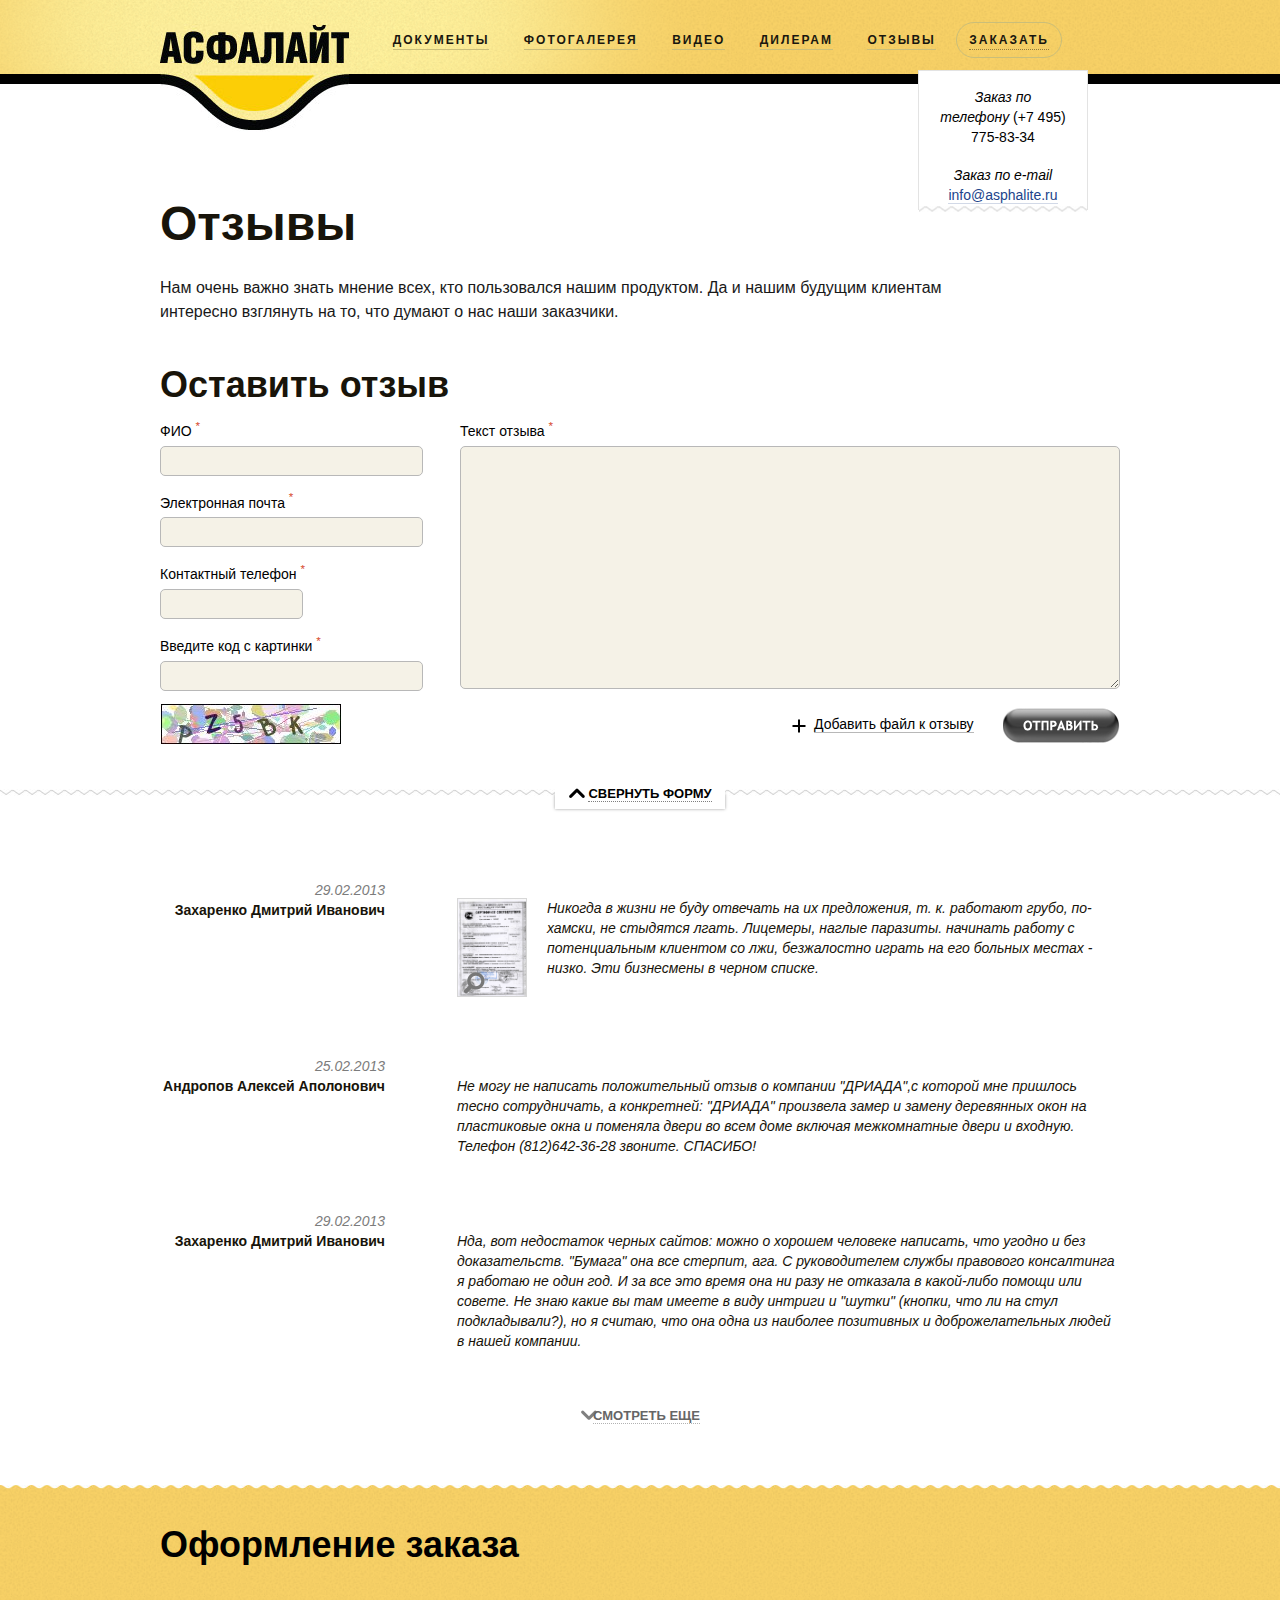
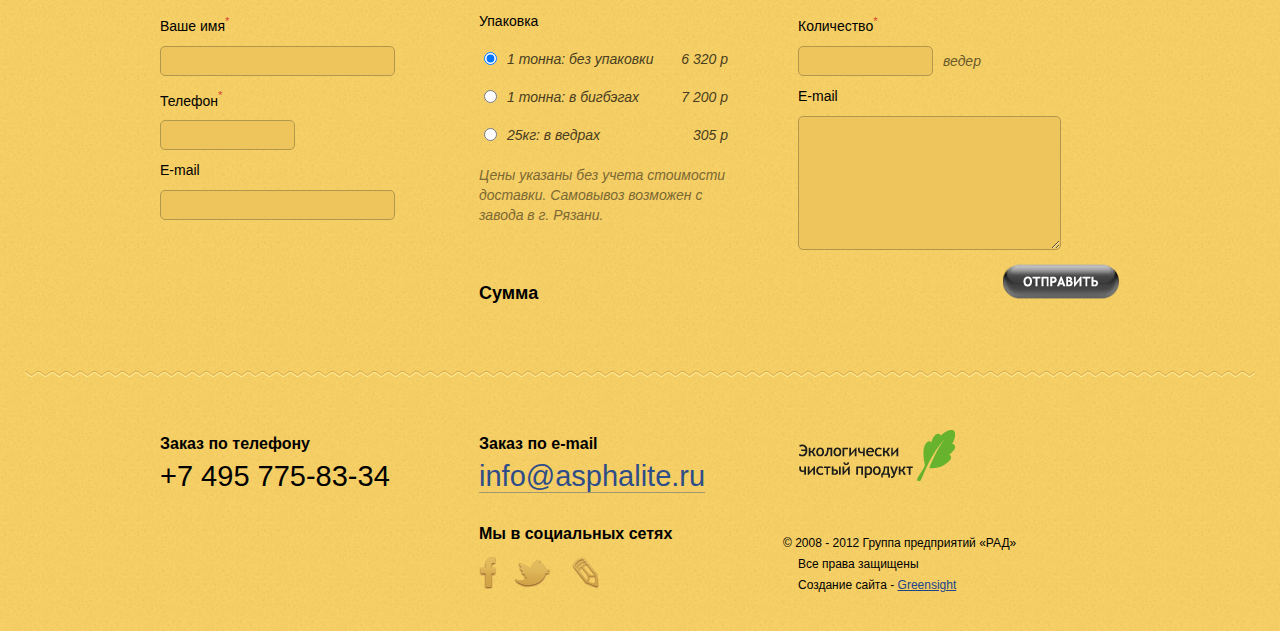
==== commit 20c5419e: "comments" ====
--- a/index.html
+++ b/index.html
@@ -27,9 +27,29 @@
 			$('.firstRadio').checked = true; 
         });
         </script>
+        <script src="js/magnific-popup.min.js"></script> 
+		<!-- Magnific Popup core CSS file -->
+		<link rel="stylesheet" href="magnific-popup.css"> 
+		<script type="text/javascript">
+		$(document).ready(function() {
+			  $('.popup-doc1').magnificPopup({
+				  type:'inline',
+				  midClick: true // Allow opening popup on middle mouse click. Always set it to true if you don't provide alternative source in href.
+				});
+			  $('.popup-doc2').magnificPopup({
+				  type:'inline',
+				  midClick: true // Allow opening popup on middle mouse click. Always set it to true if you don't provide alternative source in href.
+				});
+			  $('.hideForm').click(function(){
+			  		$('.commentForm').slideToggle("slow");
+			  		$('.hide1').toggle();
+			  		$('.hide2').toggle()
+			  });
+			  });
+		</script>
     </head>
     <body>
-    	<div class="page docP notMainPage">
+    	<div class="page commentsPage notMainPage">
     		<div class="pageContainer">
 	    		<img src="img/fon.png" alt="" class="fon">
 	    	</div>
@@ -50,7 +70,7 @@
 	    				<div class="ticket">
 	    					<div class="ticketContent">
 	    						<div class="telephone">Заказ по телефону <span class="notitalic">(+7 495) 775-83-34</span></div>
-	    						<div class="email">Заказ по e-mail <a href="#">info@asphalite.ru</a></div>
+	    						<div class="email">Заказ по e-mail <a href="">info@asphalite.ru</a></div>
 	    					</div>
 	    					<div class="borderBottom">
 	    					</div>
@@ -61,102 +81,88 @@
 	    	<div class="content">
 	    		<div class="pageContainer">
 	    			<div class="dilerinform">
-	    				<div class="dilerInformHeader">Документы</div>
-	    				<div class="documentsContainer">
-	    					<div class="documentsLine clearfix">
-	    						<div class="oneDocument">
-	    							<div class="document realDoc">
-	    								<img src="img/doc1.jpg" alt="" class="stDoc">
-	    								<img src="img/loop.png" alt="" class="loop"/>
-	    							</div>
-	    							<div class="documentBorderBottom"></div>
-	    							Сертификат соответствия
-	    						</div>
-	    						<div class="oneDocument">
-	    							<div class="document realDoc">
-	    								<img src="img/doc2.jpg" alt="" class="stDoc">
-	    								<img src="img/loop.png" alt="" class="loop"/>
-	    							</div>
-	    							<div class="documentBorderBottom"></div>
-	    							Сертификат соответствия
-	    						</div>
-	    						<div class="oneDocument">
-	    							<div class="document unknownDoc">
-	    								<a href=""><span>Протокол сертификационных испытаний, 25 Мб, pdf</span></a>
-	    							</div>
-	    							<div class="documentBorderBottom"></div>
-	    						</div>
-	    						<div class="oneDocument">
-	    							<div class="document unknownDoc">
-	    								<a href=""><span>Акт инспекционного контроля</span></a>
-	    							</div>
-	    							<div class="documentBorderBottom"></div>
-	    						</div>
-	    					</div>
-	    					<div class="documentsLine clearfix">
-	    						<div class="oneDocument">
-	    							<div class="document unknownDoc">
-	    								<a href=""><span>Протокол сертификационных испытаний, 25 Мб, pdf</span></a>
-	    							</div>
-	    							<div class="documentBorderBottom"></div>
-	    						</div>
-	    						<div class="oneDocument">
-	    							<div class="document unknownDoc">
-	    								<a href=""><span>Акт инспекционного контроля</span></a>
-	    							</div>
-	    							<div class="documentBorderBottom"></div>
-	    						</div>
-	    						<div class="oneDocument">
-	    							<div class="document unknownDoc">
-	    								<a href="#"><span>Информационная справка, 5 Мб, doc</span></a>
-	    							</div>
-	    							<div class="documentBorderBottom"></div>
-	    						</div>
-	    						<div class="oneDocument">
-	    							<div class="document unknownDoc">
-	    								<a href=""><span>Акт инспекционного контроля</span></a>
-	    							</div>
-	    							<div class="documentBorderBottom"></div>
-	    						</div>
-	    					</div>
+	    				<div class="dilerInformHeader">Отзывы</div>
+	    				<p class="underHederText">Нам очень важно знать мнение всех, кто пользовался нашим продуктом. Да и нашим будущим клиентам интересно взглянуть на то, что думают о нас наши заказчики.</p>
+	    				<div class="commentForm clearfix">
+	    					<div class="appHeader">Оставить отзыв</div>
+		    				<div class="leftCommentFormColumn">
+		    					<label for="comFIO" class="textLabel">ФИО <span class="red"><sup>*</sup></span></label>
+    							<input type="text" name="" id="comFIO" class="whiteInput"/>
+    							<label for="e-mail" class="textLabel">Электронная почта <span class="red"><sup>*</sup></span></label>
+    							<input type="text" name="" id="e-mail" class="whiteInput"/>
+    							<label for="comPhone" class="textLabel">Контактный телефон <span class="red"><sup>*</sup></span></label>
+    							<input type="text" name="" id="comPhone" class="whiteInput"/>
+    							<label for="capchaInp" class="textLabel">Введите код с картинки <span class="red"><sup>*</sup></span></label>
+    							<input type="text" name="" id="capchaInp" class="whiteInput"/>
+    							<img src="img/capcha.jpg" alt="" class="capcha"/>
+		    				</div>
+		    				<div class="rightCommentFormColumn">
+		    					<label for="comFormText" class="textLabel">Текст отзыва <span class="red"><sup>*</sup></span></label>
+    							<textarea name="" id="comFormText" cols="30" rows="15" class="whiteTextarea"></textarea>
+    							<div class="sendButton clearfix">
+    								<a href="#"><img src="img/plus.gif" alt="" class="addFileClass"/><span>Добавить файл к отзыву</span></a>
+    								<img src="img/sendButton.png" alt="" class="sendButImg"/>
+    							</div>
+		    				</div>
+		    				</div>
+	    			</div>
+    			</div>
+    			<div class="commentsPart">
+    				<div class="whiteBorder"></div>
+    				<div class="pageContainer">
+    					<div class="hideForm hide1">
+    							<span>СВЕРНУТЬ ФОРМУ</span>
     					</div>
-    				</div>
-    			</div>
-    			<div class="algorithm">
-    				<div class="whiteBorder"></div>
-
-    				<div class="pageContainer">
-    					<div class="rightAlgInstr">
-    						<p>Асфалайт используется для аварийного ямочного ремонта асфальтобетонных покрытий</p>
-    						<p class="secondLine">круглый год<br>от -15 <sup>o</sup>C до + 40 <sup>o</sup>C</p>
-    						<p class="thirdLine">и готов к эксплуатации сразу после ремонта</p>
+    					<div class="hideForm hide2">
+    							<span>ОТКРЫТЬ ФОРМУ</span>
     					</div>
-	    				<div class="appHeader">Самая простая инструкция в мире</div>
-	    				<div class="algorithmLine clearfix">
-	    					<div class="algorithmStep">
-	    						<img src="img/step1.gif" alt="" class="algStepNumber"/>
-	    						<p class="algStepHeader">Очистить яму от грязи, остатков старого покрытия, воды и снега.</p>
-	    						<p class="algStepContent">Например: метлой.</p>
-	    					</div>
-	    					<div class="algorithmStep">
-	    						<img src="img/step2.gif" alt="" class="algStepNumber"/>
-	    						<p class="algStepHeader">Заполнить яму Асфалайтом<br>и уплотнить лопатой, ручной трамбовкой, либо наезжая колесом автомобиля.</p>
-	    						<p class="algStepContent">Если яма глубокая рекомендуется наносить и уплотнять Асфалайт слоями 2,5 - 5 см.</p>
-	    					</div>
-	    				</div>
-	    				<div class="algorithmLine clearfix">
-	    					<div class="algorithmStep">
-	    						<img src="img/step3.gif" alt="" class="algStepNumber"/>
-	    						<p class="algStepHeader">Оставить выступ 1 см<br>над поверхностью отремонтированной ямы</p>
-	    						<p class="algStepContent">Для дальнейшего уплотнения транспортным потоком.</p>
-	    					</div>
-	    					<div class="algorithmStep">
-	    						<img src="img/step4.gif" alt="" class="algStepNumber"/>
-	    						<p class="algStepHeader">Открыть движение</p>
-	    						<img src="img/step4Img.jpg" alt="" class="fourthStepImg">
-	    					</div>
-	    				</div>
-	    				
+    					<div class="hideForm hideShadow"></div>
+	    				<div class="commentContainer clearfix">
+	    					<div class="leftCommentPart">
+	    						<p class="commentDate">29.02.2013</p>
+	    						<p class="personName">Захаренко Дмитрий Иванович</p>
+	    					</div>
+	    					<div class="rightCommentPart">
+    							<br>
+    							<div class="imgCont">
+    								<a href="#doc1-popup" class="popup-doc1"><img src="img/doc1.jpg" alt="" class="doc_img doc1_img"/></a>
+    								<img src="img/loop.png" alt="" class="comm_loop"/>
+    							</div>
+    							<div id="doc1-popup" class="white-popup mfp-hide">
+									  <img src="img/doc1.jpg">
+									</div>
+    							<p class="commentText">
+	    							Никогда в жизни не буду отвечать на их предложения, т. к. работают грубо, по-хамски, не стыдятся лгать. Лицемеры, наглые паразиты. начинать работу с потенциальным клиентом со лжи, безжалостно играть на его больных местах - низко. Эти бизнесмены в черном списке.
+	    						</p>
+	    					</div>
+	    				</div>
+	    				<div class="commentContainer clearfix">
+	    					<div class="leftCommentPart">
+	    						<p class="commentDate">25.02.2013</p>
+	    						<p class="personName">Андропов Алексей Аполонович</p>
+	    					</div>
+	    					<div class="rightCommentPart">
+	    						<p class="commentText">
+	    							<br>
+	    							Не могу не написать положительный отзыв о компании "ДРИАДА",с которой мне пришлось тесно сотрудничать, а конкретней: "ДРИАДА" произвела замер и замену деревянных окон на пластиковые окна и поменяла двери во всем доме включая межкомнатные двери и входную. Телефон (812)642-36-28 звоните. СПАСИБО!
+	    						</p>
+	    					</div>
+	    				</div>
+	    				<div class="commentContainer clearfix">
+	    					<div class="leftCommentPart">
+	    						<p class="commentDate">29.02.2013</p>
+	    						<p class="personName">Захаренко Дмитрий Иванович</p>
+	    					</div>
+	    					<div class="rightCommentPart">
+	    						<p class="commentText">
+	    							<br>
+	    							Нда, вот недостаток черных сайтов: можно о хорошем человеке написать, что угодно и без доказательств. "Бумага" она все стерпит, ага. С руководителем службы правового консалтинга я работаю не один год. И за все это время она ни разу не отказала в какой-либо помощи или совете. Не знаю какие вы там имеете в виду интриги и "шутки" (кнопки, что ли на стул подкладывали?), но я считаю, что она одна из наиболее позитивных и доброжелательных людей в нашей компании.
+	    						</p>
+	    					</div>
+	    				</div>
+	    				<div class="viewmore">
+	    					<span>СМОТРЕТЬ ЕЩЕ</span>
+	    				</div>
 	    			</div>
 		    	</div>
 		    	<div class="whiteYellowBorder"></div>
--- a/site.css
+++ b/site.css
@@ -614,9 +614,11 @@
     width: 215px;
     height: 161px;
     margin-bottom: 10px;
-    border: 1px solid #dcdadc;
     position: relative;
     overflow: hidden;
+-webkit-box-shadow: 0px 1px 3px rgba(0,0,0,0.38);  
+-moz-box-shadow: 0px 1px 3px rgba(0,0,0,0.38);
+box-shadow: 0px 1px 3px rgba(0,0,0,0.38);
 }
 .stDoc{
     width: 215px;
@@ -714,12 +716,28 @@
 }
 
 .documentBorderBottom{
-background: url(img/docBB.png);
-height: 7px;
+background: url(img/docBB2.png) 4px;
+height: 15px;
 width: 215px;
 margin-top: -11px;
 position: absolute;
-top: 168px;
+top: 165px;
+}
+
+.white-popup {
+  position: relative;
+  background: #FFF;
+  padding: 20px;
+  width: auto;
+  max-width: 500px;
+  margin: 20px auto;
+}
+.white-popup img{
+    width: 100%;
+}
+a.popup-doc2,
+a.popup-doc1{
+    margin: 0;
 }
 
 /*Comments page*/
@@ -794,23 +812,102 @@
     font-size: 14px;
     color: #7c7c7c;
     font-style: italic;
+    line-height: 20px;
 }
 .personName{
     font-size: 14px;
     font-weight: bold;
-    padding-top: 10px;
+    line-height: 20px;
 }
 .commentText{
+    font-style: italic;
+    font-size: 14px;
+    line-height: 20px;
+}
+.imgCont{
+    float: left;
+    position: relative;
+    cursor: pointer;
     
 }
-
-
-
-
-
-
-
-
-
-
-
+.doc_img{
+    width: 70px;
+    border: 1px solid #d7d7d7;
+    margin-right: 20px;
+}
+.comm_loop{
+    position: absolute;
+    bottom: 6px;
+    left: 6px;
+}
+.commentContainer{
+    margin-bottom: 55px;
+}
+
+.hideForm{
+    width: 170px;
+    cursor: pointer;
+    color: black;
+    font-size: 13px;
+    font-weight: bold;
+    line-height: 20px;
+    position: absolute;
+    top: -96px;
+    text-align: center;
+    height: 25px;
+    left: 50%;
+    margin-left: -85px; 
+    z-index: 12; 
+}
+.hideShadow{
+    -webkit-box-shadow: 0px 1px 3px rgba(0,0,0,0.38);  
+    -moz-box-shadow: 0px 1px 3px rgba(0,0,0,0.38);
+    box-shadow: 0px 1px 3px rgba(0,0,0,0.38);
+    height: 15px;
+    z-index: 11;
+    top: -87px;
+}
+.hide1{
+    background: white url(img/blackTopArrow.gif) no-repeat 14px 4px;
+}
+.hide2{
+    display: none;
+    background: white url(img/blackBottomArrow.gif) no-repeat 14px 4px;
+}
+.hideForm span{
+    border-bottom: 1px dotted #7f7f7f;
+    margin-left: 20px;
+}
+.viewmore:hover span,
+.hideForm:hover span{
+    border-bottom-color: transparent;
+}
+.viewmore{
+    cursor: pointer;
+    font-size: 13px;
+    font-weight: bold;
+    line-height: 20px;
+    color: #666666;
+    width: 120px;
+    margin: 0 auto;
+    text-align: right;
+    background: url(img/greyBottomArrow.gif) no-repeat 1px 4px;
+
+}
+.viewmore span{
+    border-bottom: 1px dotted #b2b2b2;
+}
+
+
+
+
+
+
+
+
+
+
+
+
+
+
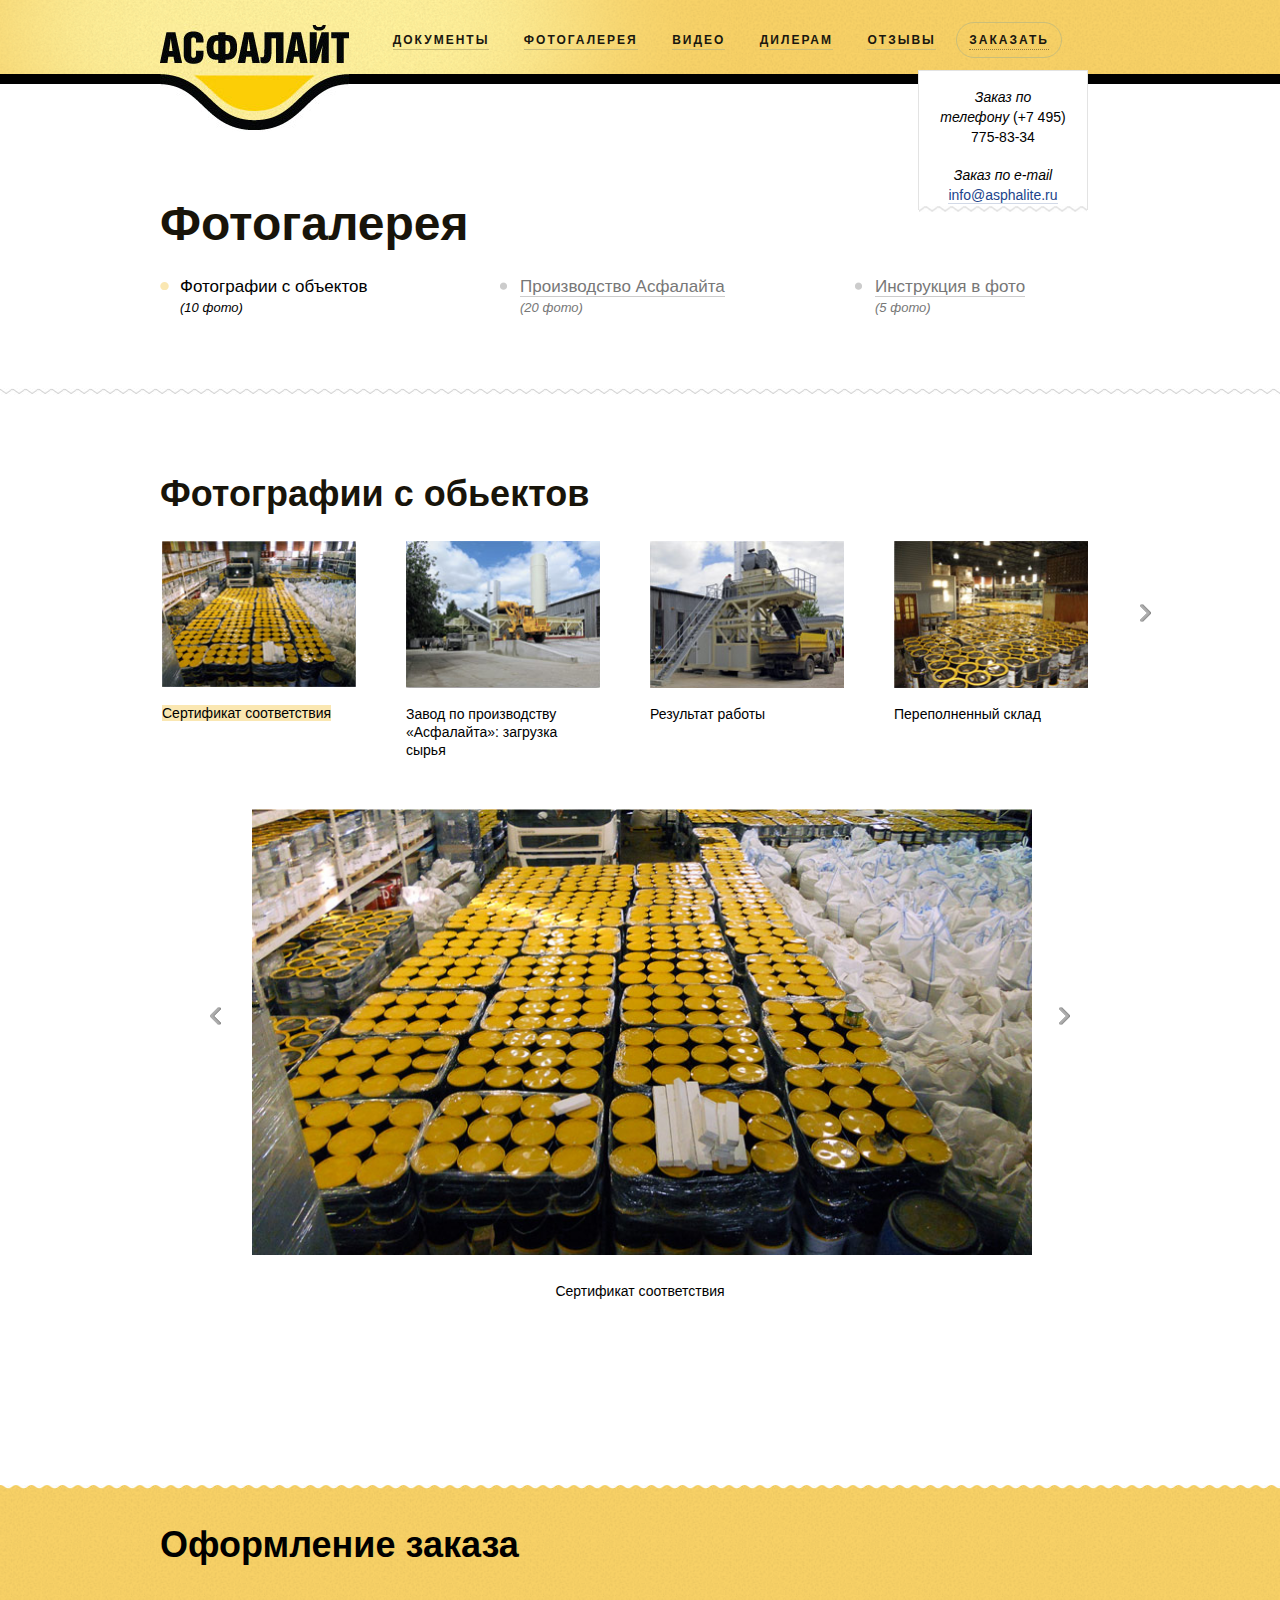
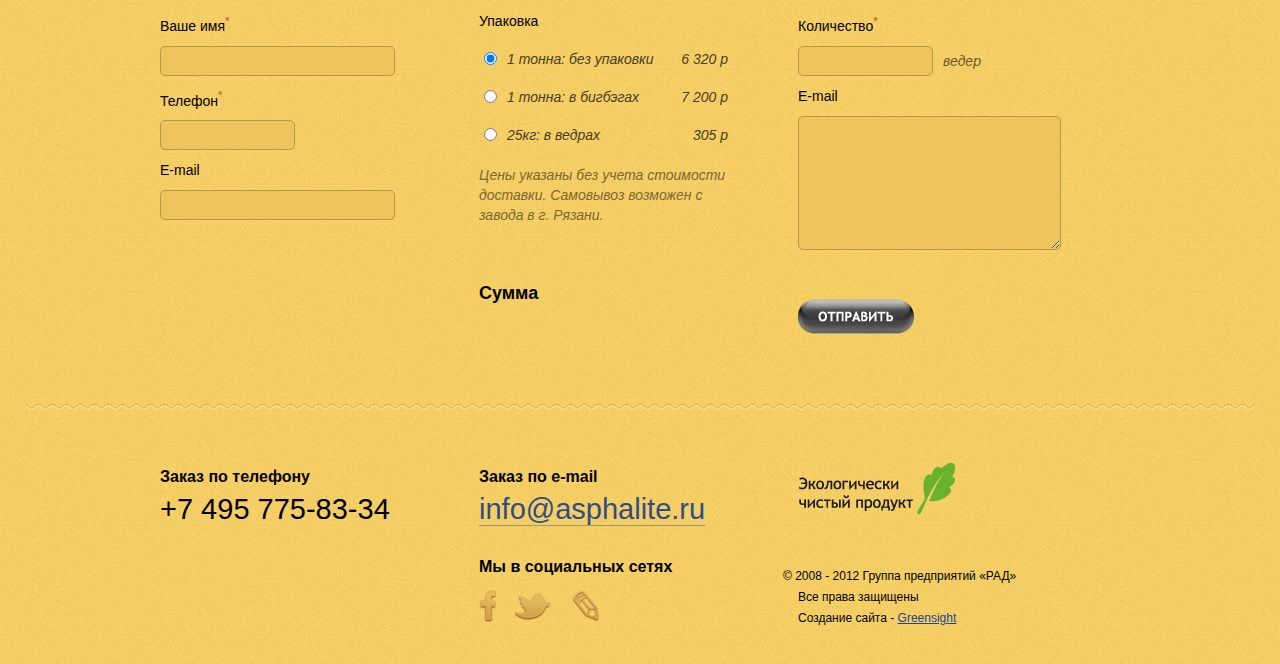
==== commit 678be907: "photos" ====
--- a/index.html
+++ b/index.html
@@ -27,29 +27,75 @@
 			$('.firstRadio').checked = true; 
         });
         </script>
-        <script src="js/magnific-popup.min.js"></script> 
-		<!-- Magnific Popup core CSS file -->
-		<link rel="stylesheet" href="magnific-popup.css"> 
+
+
+		<link rel="stylesheet" href="galleriffic-2.css" type="text/css" />
+		<script type="text/javascript" src="js/jquery-1.3.2.js"></script>
+		<script type="text/javascript" src="js/jquery.galleriffic.js"></script>
+		<script type="text/javascript" src="js/jquery.opacityrollover.js"></script>
+
+
+	
 		<script type="text/javascript">
-		$(document).ready(function() {
-			  $('.popup-doc1').magnificPopup({
-				  type:'inline',
-				  midClick: true // Allow opening popup on middle mouse click. Always set it to true if you don't provide alternative source in href.
+			jQuery(document).ready(function($) {
+				// We only want these styles applied when javascript is enabled
+				$('div.navigation').css({'width' : '300px', 'float' : 'left'});
+				$('div.content').css('display', 'block');
+
+				// Initially set opacity on thumbs and add
+				// additional styling for hover effect on thumbs
+				var onMouseOutOpacity = 0.67;
+				$('#thumbs ul.thumbs li').opacityrollover({
+					mouseOutOpacity:   onMouseOutOpacity,
+					mouseOverOpacity:  1.0,
+					fadeSpeed:         'fast',
+					exemptionSelector: '.selected'
 				});
-			  $('.popup-doc2').magnificPopup({
-				  type:'inline',
-				  midClick: true // Allow opening popup on middle mouse click. Always set it to true if you don't provide alternative source in href.
+				
+				// Initialize Advanced Galleriffic Gallery
+				var gallery = $('#thumbs').galleriffic({
+					delay:                     2500,
+					numThumbs:                 4,
+					preloadAhead:              10,
+					enableTopPager:            true,
+					enableBottomPager:         true,
+					maxPagesToShow:            7,
+					imageContainerSel:         '#slideshow',
+					controlsContainerSel:      '#controls',
+					captionContainerSel:       '#caption',
+					renderSSControls:          true,
+					renderNavControls:         true,
+					playLinkText:              'Play Slideshow',
+					pauseLinkText:             'Pause Slideshow',
+					prevLinkText:              '',
+					nextLinkText:              '',
+					nextPageLinkText:          '',
+					prevPageLinkText:          '',
+					enableHistory:             false,
+					autoStart:                 false,
+					syncTransitions:           true,
+					defaultTransitionDuration: 900,
+					onSlideChange:             function(prevIndex, nextIndex) {
+						// 'this' refers to the gallery, which is an extension of $('#thumbs')
+						this.find('ul.thumbs').children()
+							.eq(prevIndex).fadeTo('fast', onMouseOutOpacity).end()
+							.eq(nextIndex).fadeTo('fast', 1.0);
+					},
+					onPageTransitionOut:       function(callback) {
+						this.fadeTo('fast', 0.0, callback);
+					},
+					onPageTransitionIn:        function() {
+						this.fadeTo('fast', 1.0);
+					}
 				});
-			  $('.hideForm').click(function(){
-			  		$('.commentForm').slideToggle("slow");
-			  		$('.hide1').toggle();
-			  		$('.hide2').toggle()
-			  });
-			  });
+			});
+		</script>
+		<script type="text/javascript">
+			document.write('<style>.noscript { display: none; }</style>');
 		</script>
     </head>
     <body>
-    	<div class="page commentsPage notMainPage">
+    	<div class="page photoPage notMainPage">
     		<div class="pageContainer">
 	    		<img src="img/fon.png" alt="" class="fon">
 	    	</div>
@@ -81,88 +127,175 @@
 	    	<div class="content">
 	    		<div class="pageContainer">
 	    			<div class="dilerinform">
-	    				<div class="dilerInformHeader">Отзывы</div>
-	    				<p class="underHederText">Нам очень важно знать мнение всех, кто пользовался нашим продуктом. Да и нашим будущим клиентам интересно взглянуть на то, что думают о нас наши заказчики.</p>
-	    				<div class="commentForm clearfix">
-	    					<div class="appHeader">Оставить отзыв</div>
-		    				<div class="leftCommentFormColumn">
-		    					<label for="comFIO" class="textLabel">ФИО <span class="red"><sup>*</sup></span></label>
-    							<input type="text" name="" id="comFIO" class="whiteInput"/>
-    							<label for="e-mail" class="textLabel">Электронная почта <span class="red"><sup>*</sup></span></label>
-    							<input type="text" name="" id="e-mail" class="whiteInput"/>
-    							<label for="comPhone" class="textLabel">Контактный телефон <span class="red"><sup>*</sup></span></label>
-    							<input type="text" name="" id="comPhone" class="whiteInput"/>
-    							<label for="capchaInp" class="textLabel">Введите код с картинки <span class="red"><sup>*</sup></span></label>
-    							<input type="text" name="" id="capchaInp" class="whiteInput"/>
-    							<img src="img/capcha.jpg" alt="" class="capcha"/>
-		    				</div>
-		    				<div class="rightCommentFormColumn">
-		    					<label for="comFormText" class="textLabel">Текст отзыва <span class="red"><sup>*</sup></span></label>
-    							<textarea name="" id="comFormText" cols="30" rows="15" class="whiteTextarea"></textarea>
-    							<div class="sendButton clearfix">
-    								<a href="#"><img src="img/plus.gif" alt="" class="addFileClass"/><span>Добавить файл к отзыву</span></a>
-    								<img src="img/sendButton.png" alt="" class="sendButImg"/>
-    							</div>
-		    				</div>
-		    				</div>
+	    				<div class="dilerInformHeader">Фотогалерея</div>
+	    				<ul class="photoGaleries clearfix">
+	    					<li class="activePhotoLibrary"><a href="#">Фотографии с объектов <span class="photoNumber">(10 фото)</span></a></li>
+	    					<li><a href="#">Производство Асфалайта <span class="photoNumber">(20 фото)</span></a></li>
+	    					<li><a href="#">Инструкция в фото <span class="photoNumber">(5 фото)</span></a></li>
+	    				</ul>
 	    			</div>
     			</div>
     			<div class="commentsPart">
     				<div class="whiteBorder"></div>
     				<div class="pageContainer">
-    					<div class="hideForm hide1">
-    							<span>СВЕРНУТЬ ФОРМУ</span>
-    					</div>
-    					<div class="hideForm hide2">
-    							<span>ОТКРЫТЬ ФОРМУ</span>
-    					</div>
-    					<div class="hideForm hideShadow"></div>
-	    				<div class="commentContainer clearfix">
-	    					<div class="leftCommentPart">
-	    						<p class="commentDate">29.02.2013</p>
-	    						<p class="personName">Захаренко Дмитрий Иванович</p>
-	    					</div>
-	    					<div class="rightCommentPart">
-    							<br>
-    							<div class="imgCont">
-    								<a href="#doc1-popup" class="popup-doc1"><img src="img/doc1.jpg" alt="" class="doc_img doc1_img"/></a>
-    								<img src="img/loop.png" alt="" class="comm_loop"/>
-    							</div>
-    							<div id="doc1-popup" class="white-popup mfp-hide">
-									  <img src="img/doc1.jpg">
-									</div>
-    							<p class="commentText">
-	    							Никогда в жизни не буду отвечать на их предложения, т. к. работают грубо, по-хамски, не стыдятся лгать. Лицемеры, наглые паразиты. начинать работу с потенциальным клиентом со лжи, безжалостно играть на его больных местах - низко. Эти бизнесмены в черном списке.
-	    						</p>
-	    					</div>
-	    				</div>
-	    				<div class="commentContainer clearfix">
-	    					<div class="leftCommentPart">
-	    						<p class="commentDate">25.02.2013</p>
-	    						<p class="personName">Андропов Алексей Аполонович</p>
-	    					</div>
-	    					<div class="rightCommentPart">
-	    						<p class="commentText">
-	    							<br>
-	    							Не могу не написать положительный отзыв о компании "ДРИАДА",с которой мне пришлось тесно сотрудничать, а конкретней: "ДРИАДА" произвела замер и замену деревянных окон на пластиковые окна и поменяла двери во всем доме включая межкомнатные двери и входную. Телефон (812)642-36-28 звоните. СПАСИБО!
-	    						</p>
-	    					</div>
-	    				</div>
-	    				<div class="commentContainer clearfix">
-	    					<div class="leftCommentPart">
-	    						<p class="commentDate">29.02.2013</p>
-	    						<p class="personName">Захаренко Дмитрий Иванович</p>
-	    					</div>
-	    					<div class="rightCommentPart">
-	    						<p class="commentText">
-	    							<br>
-	    							Нда, вот недостаток черных сайтов: можно о хорошем человеке написать, что угодно и без доказательств. "Бумага" она все стерпит, ага. С руководителем службы правового консалтинга я работаю не один год. И за все это время она ни разу не отказала в какой-либо помощи или совете. Не знаю какие вы там имеете в виду интриги и "шутки" (кнопки, что ли на стул подкладывали?), но я считаю, что она одна из наиболее позитивных и доброжелательных людей в нашей компании.
-	    						</p>
-	    					</div>
-	    				</div>
-	    				<div class="viewmore">
-	    					<span>СМОТРЕТЬ ЕЩЕ</span>
-	    				</div>
+    					<div class="photoLibrarylName">Фотографии с обьектов</div>
+							<div id="thumbs" class="navigation">
+							<ul class="thumbs clearfix noscript">
+								<li>
+									<a class="thumb" name="leaf" href="img/slide1.jpg">
+										<img src="img/slide1_preview.jpg"/>
+										<p class="previewDescription"><span>Сертификат соответствия</span></p>
+									</a>
+									<div class="caption">
+										<p class="previewDescription">Сертификат соответствия</p>
+									</div>
+								</li>
+								<li>
+									<a class="thumb" name="drop" href="img/slide2.jpg">
+										<img src="img/slide2.jpg"/>
+										<p class="previewDescription"><span>Завод по производству &laquo;Асфалайта&raquo;: загрузка сырья</span></p>
+									</a>
+									<div class="caption">
+										<p class="previewDescription">Завод по производству &laquo;Асфалайта&raquo;: загрузка сырья</p>
+									</div>
+								</li>
+								<li>
+									<a class="thumb" name="bigleaf" href="img/slide3.jpg">
+										<img src="img/slide3.jpg"/>
+										<p class="previewDescription"><span>Результат работы</span></p>
+									</a>
+									<div class="caption">
+										<p class="previewDescription">Результат работы</p>
+									</div>
+								</li>
+								<li>
+									<a class="thumb" name="lizard" href="img/slide4.jpg">
+										<img src="img/slide4.jpg"/>
+										<p class="previewDescription"><span>Переполненный склад</span></p>
+									</a>
+									<div class="caption">
+										<p class="previewDescription">Переполненный склад</p>
+									</div>
+								</li>
+								<li>
+									<a class="thumb" name="leaf" href="img/slide1.jpg">
+										<img src="img/slide1_preview.jpg"/>
+										<p class="previewDescription"><span>Сертификат соответствия</span></p>
+									</a>
+									<div class="caption">
+										<p class="previewDescription">Сертификат соответствия</p>
+									</div>
+								</li>
+								<li>
+									<a class="thumb" name="drop" href="img/slide2.jpg">
+										<img src="img/slide2.jpg"/>
+										<p class="previewDescription"><span>Завод по производству &laquo;Асфалайта&raquo;: загрузка сырья</span></p>
+									</a>
+									<div class="caption">
+										<p class="previewDescription">Завод по производству &laquo;Асфалайта&raquo;: загрузка сырья</p>
+									</div>
+								</li>
+								<li>
+									<a class="thumb" name="bigleaf" href="img/slide3.jpg">
+										<img src="img/slide3.jpg"/>
+										<p class="previewDescription"><span>Результат работы</span></p>
+									</a>
+									<div class="caption">
+										<p class="previewDescription">Результат работы</p>
+									</div>
+								</li>
+								<li>
+									<a class="thumb" name="lizard" href="img/slide4.jpg">
+										<img src="img/slide4.jpg"/>
+										<p class="previewDescription"><span>Переполненный склад</span></p>
+									</a>
+									<div class="caption">
+										<p class="previewDescription">Переполненный склад</p>
+									</div>
+								</li>
+								<li>
+									<a class="thumb" name="leaf" href="img/slide1.jpg">
+										<img src="img/slide1_preview.jpg"/>
+										<p class="previewDescription"><span>Сертификат соответствия</span></p>
+									</a>
+									<div class="caption">
+										<p class="previewDescription">Сертификат соответствия</p>
+									</div>
+								</li>
+								<li>
+									<a class="thumb" name="drop" href="img/slide2.jpg">
+										<img src="img/slide2.jpg"/>
+										<p class="previewDescription"><span>Завод по производству &laquo;Асфалайта&raquo;: загрузка сырья</span></p>
+									</a>
+									<div class="caption">
+										<p class="previewDescription">Завод по производству &laquo;Асфалайта&raquo;: загрузка сырья</p>
+									</div>
+								</li>
+								<li>
+									<a class="thumb" name="bigleaf" href="img/slide3.jpg">
+										<img src="img/slide3.jpg"/>
+										<p class="previewDescription"><span>Результат работы</span></p>
+									</a>
+									<div class="caption">
+										<p class="previewDescription">Результат работы</p>
+									</div>
+								</li>
+								<li>
+									<a class="thumb" name="lizard" href="img/slide4.jpg">
+										<img src="img/slide4.jpg"/>
+										<p class="previewDescription"><span>Переполненный склад</span></p>
+									</a>
+									<div class="caption">
+										<p class="previewDescription">Переполненный склад</p>
+									</div>
+								</li>
+								<li>
+									<a class="thumb" name="leaf" href="img/slide1.jpg">
+										<img src="img/slide1_preview.jpg"/>
+										<p class="previewDescription"><span>Сертификат соответствия</span></p>
+									</a>
+									<div class="caption">
+										<p class="previewDescription">Сертификат соответствия</p>
+									</div>
+								</li>
+								<li>
+									<a class="thumb" name="drop" href="img/slide2.jpg">
+										<img src="img/slide2.jpg"/>
+										<p class="previewDescription"><span>Завод по производству &laquo;Асфалайта&raquo;: загрузка сырья</span></p>
+									</a>
+									<div class="caption">
+										<p class="previewDescription">Завод по производству &laquo;Асфалайта&raquo;: загрузка сырья</p>
+									</div>
+								</li>
+								<li>
+									<a class="thumb" name="bigleaf" href="img/slide3.jpg">
+										<img src="img/slide3.jpg"/>
+										<p class="previewDescription"><span>Результат работы</span></p>
+									</a>
+									<div class="caption">
+										<p class="previewDescription">Результат работы</p>
+									</div>
+								</li>
+								<li>
+									<a class="thumb" name="lizard" href="img/slide4.jpg">
+										<img src="img/slide4.jpg"/>
+										<p class="previewDescription"><span>Переполненный склад</span></p>
+									</a>
+									<div class="caption">
+										<p class="previewDescription">Переполненный склад</p>
+									</div>
+								</li>
+							</ul>
+						</div>
+						<div id="gallery" class="content">
+							<div id="controls" class="controls"></div>
+							<div class="slideshow-container">
+								<div id="slideshow" class="slideshow"></div>
+							</div>
+							<div id="caption" class="caption-container"></div>
+						</div>
+						
+						<div style="clear: both;"></div>
 	    			</div>
 		    	</div>
 		    	<div class="whiteYellowBorder"></div>
--- a/site.css
+++ b/site.css
@@ -35,7 +35,7 @@
 
 .page{
     z-index: 2;
-    min-width: 1040px;
+    min-width: 1060px;
     background: url(img/bgImg.png);
 }
 .clearfix:after{
@@ -807,6 +807,7 @@
 .rightCommentPart{
     width: 663px;
     float: right;
+    margin-top: 20px;
 }
 .commentDate{
     font-size: 14px;
@@ -898,16 +899,110 @@
     border-bottom: 1px dotted #b2b2b2;
 }
 
-
-
-
-
-
-
-
-
-
-
-
-
-
+/*photogalery*/
+
+.photoGaleries{
+    list-style-type: none;
+    padding-bottom: 20px;
+}
+.photoGaleries li{
+    float: left;
+    padding-left: 20px;  
+    background: url(img/notActivePhotoLib.gif) no-repeat left 6px;
+}
+.photoGaleries li:first-child{
+    width: 340px;
+}
+.photoGaleries li:first-child + *{
+    width: 355px;
+}
+.photoGaleries li.activePhotoLibrary{
+    background: url(img/activePhotoLib.gif) no-repeat left 6px;
+}
+.photoGaleries li a{
+    font-size: 17px;
+    color: #7f7f7f;
+    line-height: 21px;
+    border-bottom: 1px solid #cccccc;
+}
+.photoGaleries li a:hover{
+    border-bottom-color: transparent;
+}
+.photoGaleries li.activePhotoLibrary a{
+    color: #000000;
+    border-bottom-color: transparent;
+}
+.photoNumber{
+    display: block;
+    font-style: italic;
+    font-size: 13px;
+}
+.photoLibrarylName{
+    font-size: 36px;
+    font-weight: bold;
+    line-height: 30px;
+    margin-bottom: 30px;
+}
+.previewDescription{
+    color: black;
+    position: relative;
+    z-index: 2000;
+    line-height: 18px;
+    font-size: 14px;
+    margin-top: 17px;
+}
+a:hover{
+    text-decoration: none;
+}
+.caption{
+    
+}
+.photoDescr{
+    
+}
+
+
+
+
+
+
+
+
+
+
+
+
+
+
+
+
+
+
+
+
+
+
+
+
+
+
+
+
+
+
+
+
+
+
+
+
+
+
+
+
+
+
+
+
+
+
--- a/galleriffic-2.css
+++ b/galleriffic-2.css
@@ -0,0 +1,233 @@
+div.content {
+	/* The display of content is enabled using jQuery so that the slideshow content won't display unless javascript is enabled. */
+	display: none;
+	position: relative;
+}
+div.content a, div.navigation a {
+	text-decoration: none;
+	color: #777;
+}
+
+div.controls {
+}
+div.controls a {
+	padding: 5px;
+}
+div.ss-controls {
+	display: none;
+}
+div.nav-controls {
+	width: 860px;
+	position: absolute;
+	top: 200px;
+	left: 50px;
+}
+div.slideshow-container {
+	position: relative;
+	clear: both;
+	width: 784px;
+	height: 446px; /* This should be set to be at least the height of the largest image in the slideshow */
+	margin: 0 auto;
+}
+div.loader {
+	position: absolute;
+	top: 0;
+	left: 0;
+	background-image: url('loader.gif');
+	background-repeat: no-repeat;
+	background-position: center;
+	width: 784px;
+height: 446px;
+}
+div.slideshow {
+
+}
+div.slideshow span.image-wrapper {
+	display: block;
+}
+div.slideshow a.advance-link {
+	display: block;
+	height: 448px;
+width: 784px;
+overflow: hidden;
+display: block;
+position: relative;
+}
+div.slideshow a.advance-link:hover, div.slideshow a.advance-link:active, div.slideshow a.advance-link:visited {
+	text-decoration: none;
+}
+div.slideshow img {
+	width: 780px;
+	bottom: 0;
+position: absolute;
+}
+div.download {
+	float: right;
+}
+div.caption-container {
+	position: relative;
+	clear: left;
+	height: 75px;
+	text-align: center;
+}
+span.image-caption {
+	display: block;
+	position: absolute;
+	width: 100%;
+	top: 0;
+	left: 0;
+}
+div.caption {
+	padding: 12px;
+}
+div.image-title {
+	font-weight: bold;
+	font-size: 1.4em;
+}
+div.image-desc {
+	line-height: 1.3em;
+	padding-top: 12px;
+}
+div.navigation {
+	/* The navigation style is set using jQuery so that the javascript specific styles won't be applied unless javascript is enabled. */
+	width: 100% !important;
+	float: none !important;
+	height: 150px;
+	position: relative;
+}
+ul.thumbs {
+	clear: both;
+	margin: 0;
+	padding: 0;
+	width: 1010px;
+	margin-left: -50px;
+}
+ul.thumbs li {
+	float: left;
+	padding: 0;
+	list-style: none;
+	margin-left: 50px;
+	opacity: 1 !important;
+	width: 194px;
+}
+
+a.thumb {
+	padding: 2px;
+	display: block;
+}
+ul.thumbs li.selected a.thumb {
+}
+a.thumb:focus {
+	outline: none;
+}
+ul.thumbs img {
+	border: none;
+	display: block;
+	width: 194px;
+}
+div.pagination {
+	clear: both;
+}
+div.navigation div.top {
+	height: 11px;
+	position: absolute;
+	width: 1040px;
+	top: 65px;
+	left: -44px;
+}
+
+div.bottom{
+	display: none;
+}
+div.pagination a, div.pagination span.current, div.pagination span.ellipsis {
+	display: block;
+	float: left;
+	margin-right: 2px;
+	padding: 4px 7px 2px 7px;
+}
+div.pagination a:hover {
+	background-color: #eee;
+	text-decoration: none;
+}
+div.pagination span.current {
+	font-weight: bold;
+	background-color: #000;
+	border-color: #000;
+	color: #fff;
+}
+div.pagination span.ellipsis {
+	border: none;
+	padding: 5px 0 3px 2px;
+}
+
+.previous{
+	display: none !important;
+}
+a.prev{
+	background: url(img/leftPhotoArrow.gif) no-repeat !important;
+	width: 11px;
+	height: 18px;
+	display: block;
+	float: left;
+}
+a.next{
+	background: url(img/rightPhotoArrow.gif) no-repeat !important;
+	width: 11px;
+	height: 18px;
+	display: block;
+	float: right;
+}
+div.pagination a{
+	display: none;
+}
+div.pagination span.current{
+	display: none;
+}
+div.pagination a:first-child{
+	background: url(img/leftPhotoArrow.gif) no-repeat !important;
+	width: 11px;
+	height: 18px;
+	display: block;
+	float: left;
+}
+div.pagination a:last-child{
+	background: url(img/rightPhotoArrow.gif) no-repeat !important;
+	width: 11px;
+	height: 18px;
+	display: block;
+	float: right;
+}
+
+.cleafix:after{
+   content: " "; /* Older browser do not support empty content */
+   visibility: hidden;
+   display: block;
+   height: 0;
+   clear: both;
+}
+
+#gallery{
+	height: auto;
+	position: relative;
+	margin-top: 118px;
+}
+li.selected .previewDescription span{
+	background: #fae7b2;
+}
+
+
+
+
+
+
+
+
+
+
+
+
+
+
+
+
+
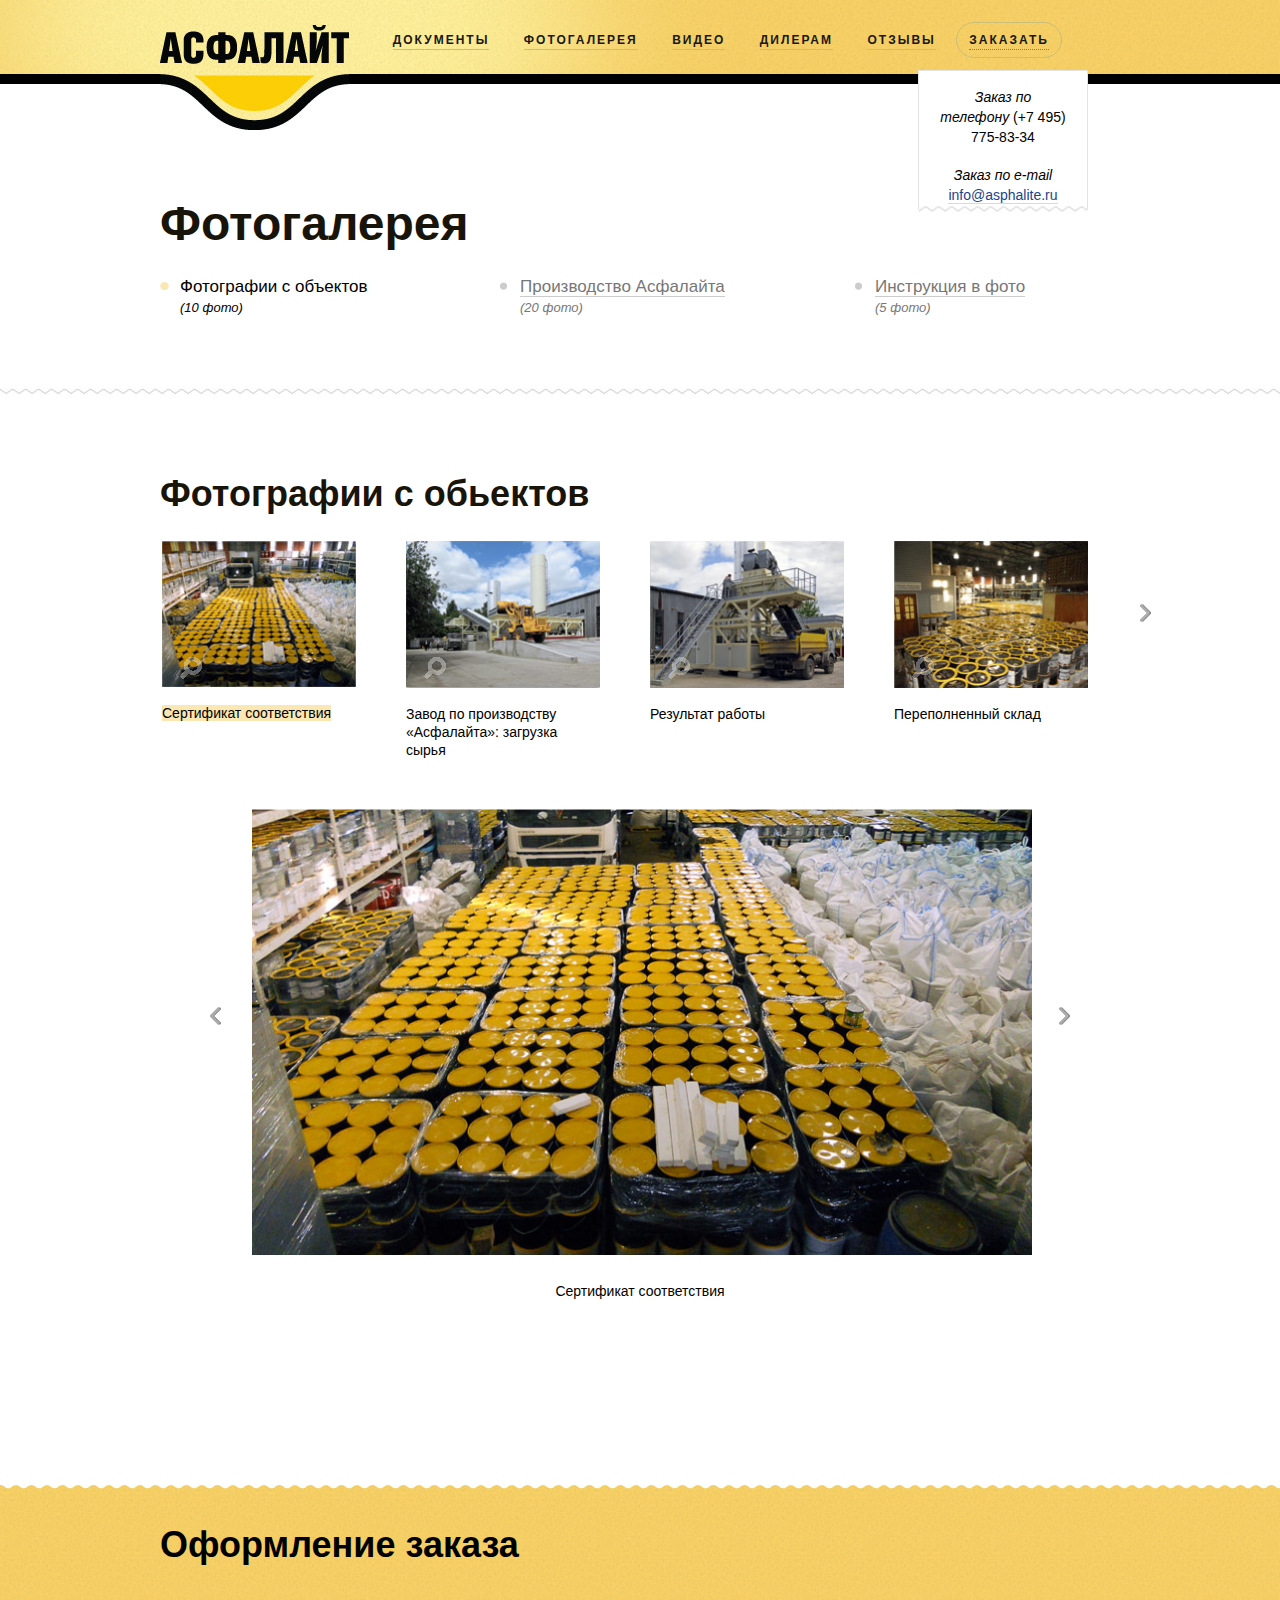
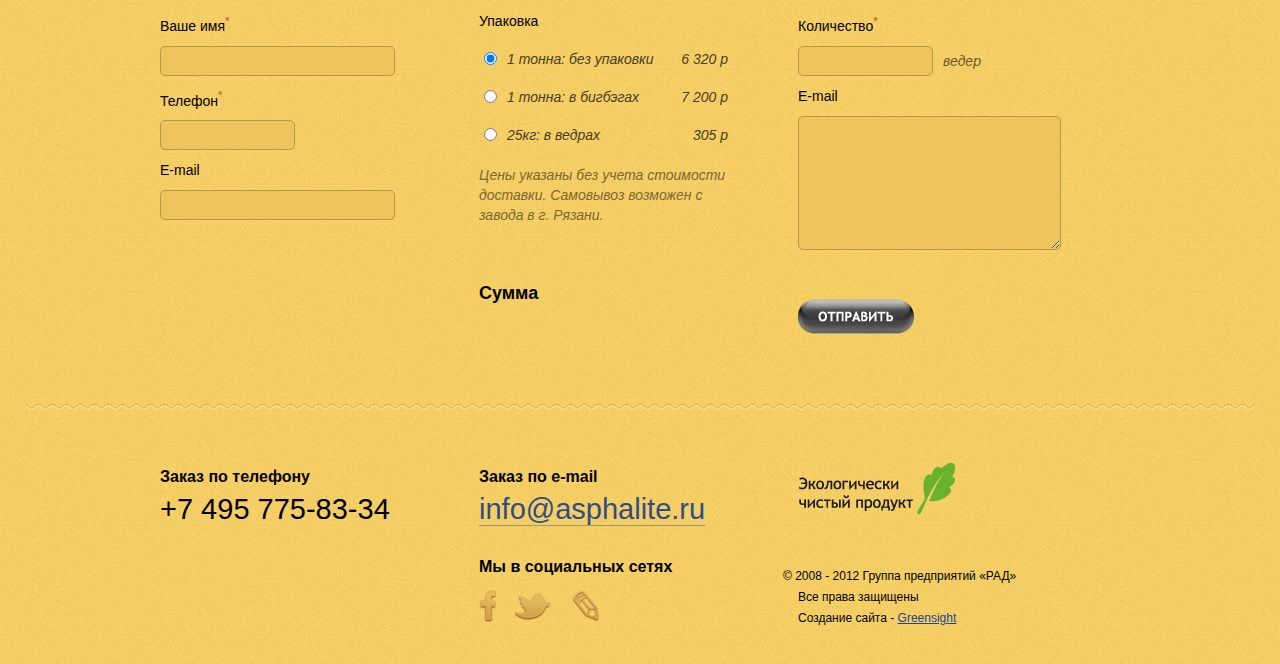
==== commit 50ed1f33: "loops" ====
--- a/index.html
+++ b/index.html
@@ -144,6 +144,7 @@
 								<li>
 									<a class="thumb" name="leaf" href="img/slide1.jpg">
 										<img src="img/slide1_preview.jpg"/>
+										<img src="img/whiteLoop.png" alt="" class="whiteLoop">
 										<p class="previewDescription"><span>Сертификат соответствия</span></p>
 									</a>
 									<div class="caption">
@@ -153,6 +154,7 @@
 								<li>
 									<a class="thumb" name="drop" href="img/slide2.jpg">
 										<img src="img/slide2.jpg"/>
+										<img src="img/whiteLoop.png" alt="" class="whiteLoop"/>
 										<p class="previewDescription"><span>Завод по производству &laquo;Асфалайта&raquo;: загрузка сырья</span></p>
 									</a>
 									<div class="caption">
@@ -162,6 +164,7 @@
 								<li>
 									<a class="thumb" name="bigleaf" href="img/slide3.jpg">
 										<img src="img/slide3.jpg"/>
+										<img src="img/whiteLoop.png" alt="" class="whiteLoop"/>
 										<p class="previewDescription"><span>Результат работы</span></p>
 									</a>
 									<div class="caption">
@@ -171,6 +174,7 @@
 								<li>
 									<a class="thumb" name="lizard" href="img/slide4.jpg">
 										<img src="img/slide4.jpg"/>
+										<img src="img/whiteLoop.png" alt="" class="whiteLoop"/>
 										<p class="previewDescription"><span>Переполненный склад</span></p>
 									</a>
 									<div class="caption">
@@ -180,6 +184,7 @@
 								<li>
 									<a class="thumb" name="leaf" href="img/slide1.jpg">
 										<img src="img/slide1_preview.jpg"/>
+										<img src="img/whiteLoop.png" alt="" class="whiteLoop"/>
 										<p class="previewDescription"><span>Сертификат соответствия</span></p>
 									</a>
 									<div class="caption">
@@ -189,6 +194,7 @@
 								<li>
 									<a class="thumb" name="drop" href="img/slide2.jpg">
 										<img src="img/slide2.jpg"/>
+										<img src="img/whiteLoop.png" alt="" class="whiteLoop"/>
 										<p class="previewDescription"><span>Завод по производству &laquo;Асфалайта&raquo;: загрузка сырья</span></p>
 									</a>
 									<div class="caption">
@@ -198,6 +204,7 @@
 								<li>
 									<a class="thumb" name="bigleaf" href="img/slide3.jpg">
 										<img src="img/slide3.jpg"/>
+										<img src="img/whiteLoop.png" alt="" class="whiteLoop"/>
 										<p class="previewDescription"><span>Результат работы</span></p>
 									</a>
 									<div class="caption">
@@ -207,6 +214,7 @@
 								<li>
 									<a class="thumb" name="lizard" href="img/slide4.jpg">
 										<img src="img/slide4.jpg"/>
+										<img src="img/whiteLoop.png" alt="" class="whiteLoop"/>
 										<p class="previewDescription"><span>Переполненный склад</span></p>
 									</a>
 									<div class="caption">
@@ -216,6 +224,7 @@
 								<li>
 									<a class="thumb" name="leaf" href="img/slide1.jpg">
 										<img src="img/slide1_preview.jpg"/>
+										<img src="img/whiteLoop.png" alt="" class="whiteLoop"/>
 										<p class="previewDescription"><span>Сертификат соответствия</span></p>
 									</a>
 									<div class="caption">
@@ -225,6 +234,7 @@
 								<li>
 									<a class="thumb" name="drop" href="img/slide2.jpg">
 										<img src="img/slide2.jpg"/>
+										<img src="img/whiteLoop.png" alt="" class="whiteLoop"/>
 										<p class="previewDescription"><span>Завод по производству &laquo;Асфалайта&raquo;: загрузка сырья</span></p>
 									</a>
 									<div class="caption">
@@ -234,6 +244,7 @@
 								<li>
 									<a class="thumb" name="bigleaf" href="img/slide3.jpg">
 										<img src="img/slide3.jpg"/>
+										<img src="img/whiteLoop.png" alt="" class="whiteLoop"/>
 										<p class="previewDescription"><span>Результат работы</span></p>
 									</a>
 									<div class="caption">
@@ -243,6 +254,7 @@
 								<li>
 									<a class="thumb" name="lizard" href="img/slide4.jpg">
 										<img src="img/slide4.jpg"/>
+										<img src="img/whiteLoop.png" alt="" class="whiteLoop"/>
 										<p class="previewDescription"><span>Переполненный склад</span></p>
 									</a>
 									<div class="caption">
@@ -252,6 +264,7 @@
 								<li>
 									<a class="thumb" name="leaf" href="img/slide1.jpg">
 										<img src="img/slide1_preview.jpg"/>
+										<img src="img/whiteLoop.png" alt="" class="whiteLoop"/>
 										<p class="previewDescription"><span>Сертификат соответствия</span></p>
 									</a>
 									<div class="caption">
@@ -261,6 +274,7 @@
 								<li>
 									<a class="thumb" name="drop" href="img/slide2.jpg">
 										<img src="img/slide2.jpg"/>
+										<img src="img/whiteLoop.png" alt="" class="whiteLoop"/>
 										<p class="previewDescription"><span>Завод по производству &laquo;Асфалайта&raquo;: загрузка сырья</span></p>
 									</a>
 									<div class="caption">
@@ -270,6 +284,7 @@
 								<li>
 									<a class="thumb" name="bigleaf" href="img/slide3.jpg">
 										<img src="img/slide3.jpg"/>
+										<img src="img/whiteLoop.png" alt="" class="whiteLoop"/>
 										<p class="previewDescription"><span>Результат работы</span></p>
 									</a>
 									<div class="caption">
@@ -279,6 +294,7 @@
 								<li>
 									<a class="thumb" name="lizard" href="img/slide4.jpg">
 										<img src="img/slide4.jpg"/>
+										<img src="img/whiteLoop.png" alt="" class="whiteLoop"/>
 										<p class="previewDescription"><span>Переполненный склад</span></p>
 									</a>
 									<div class="caption">
@@ -294,7 +310,6 @@
 							</div>
 							<div id="caption" class="caption-container"></div>
 						</div>
-						
 						<div style="clear: both;"></div>
 	    			</div>
 		    	</div>
@@ -342,7 +357,6 @@
     					<textarea name="" id="" cols="30" rows="7" class="oderTextArea"></textarea>
     					<div class="sendButton"><img src="img/sendButton.png" alt=""/></div>
     				</div>
-	    			
 	    		</div>
 	    	</div>
 	    	<div class="footer clearfix">
@@ -372,7 +386,6 @@
 	    					Создание сайта - <a href="http://greensight.ru">Greensight</a>
 	    				</div>
 	    			</div>
-
 	    		</div>
 	    	</div>
     	</div>
--- a/site.css
+++ b/site.css
@@ -954,55 +954,57 @@
 a:hover{
     text-decoration: none;
 }
-.caption{
-    
-}
-.photoDescr{
-    
-}
-
-
-
-
-
-
-
-
-
-
-
-
-
-
-
-
-
-
-
-
-
-
-
-
-
-
-
-
-
-
-
-
-
-
-
-
-
-
-
-
-
-
-
-
-
-
+ul.thumbs img.whiteLoop{
+    position: absolute;
+    top: 118px;
+    left: 20px;
+    width: 22px;
+    height: 22px;
+    opacity: 0.35;
+}
+
+
+
+
+
+
+
+
+
+
+
+
+
+
+
+
+
+
+
+
+
+
+
+
+
+
+
+
+
+
+
+
+
+
+
+
+
+
+
+
+
+
+
+
+
+
--- a/galleriffic-2.css
+++ b/galleriffic-2.css
@@ -109,6 +109,7 @@
 	margin-left: 50px;
 	opacity: 1 !important;
 	width: 194px;
+	position: relative !important;
 }
 
 a.thumb {
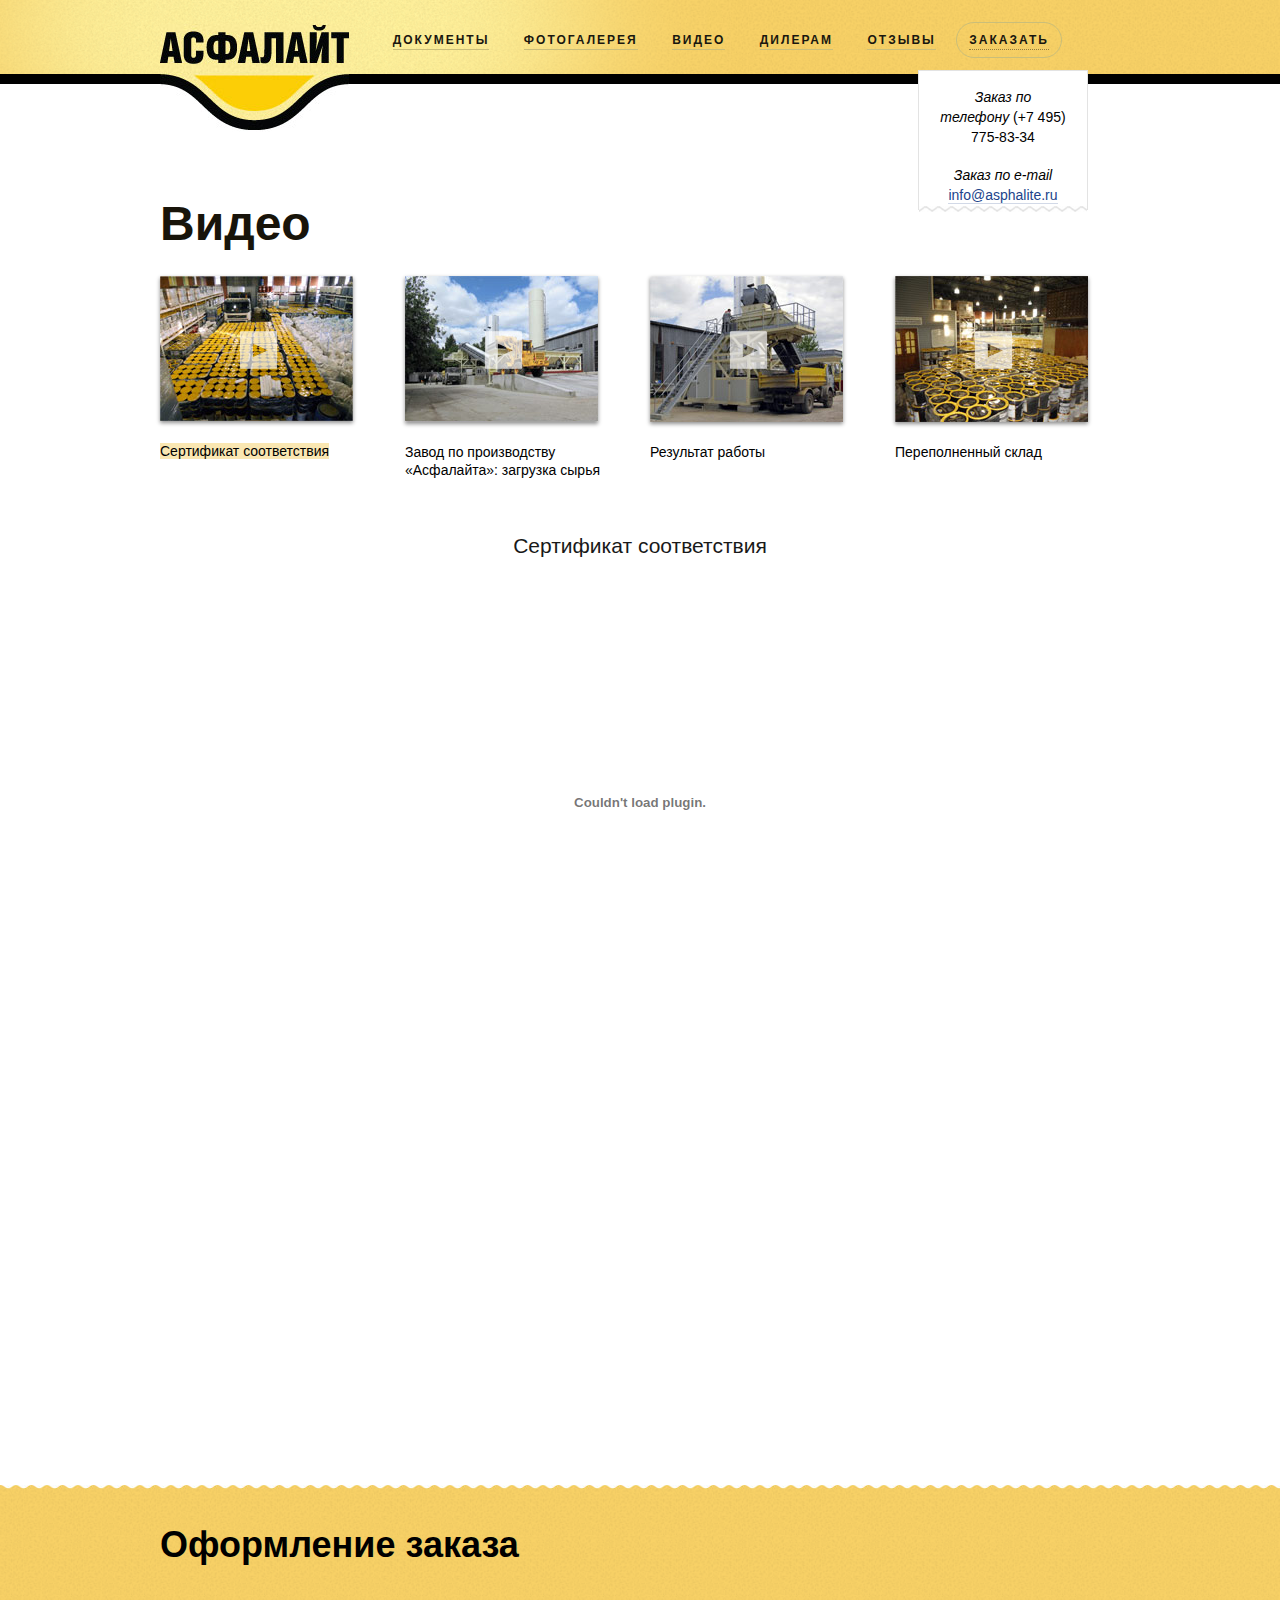
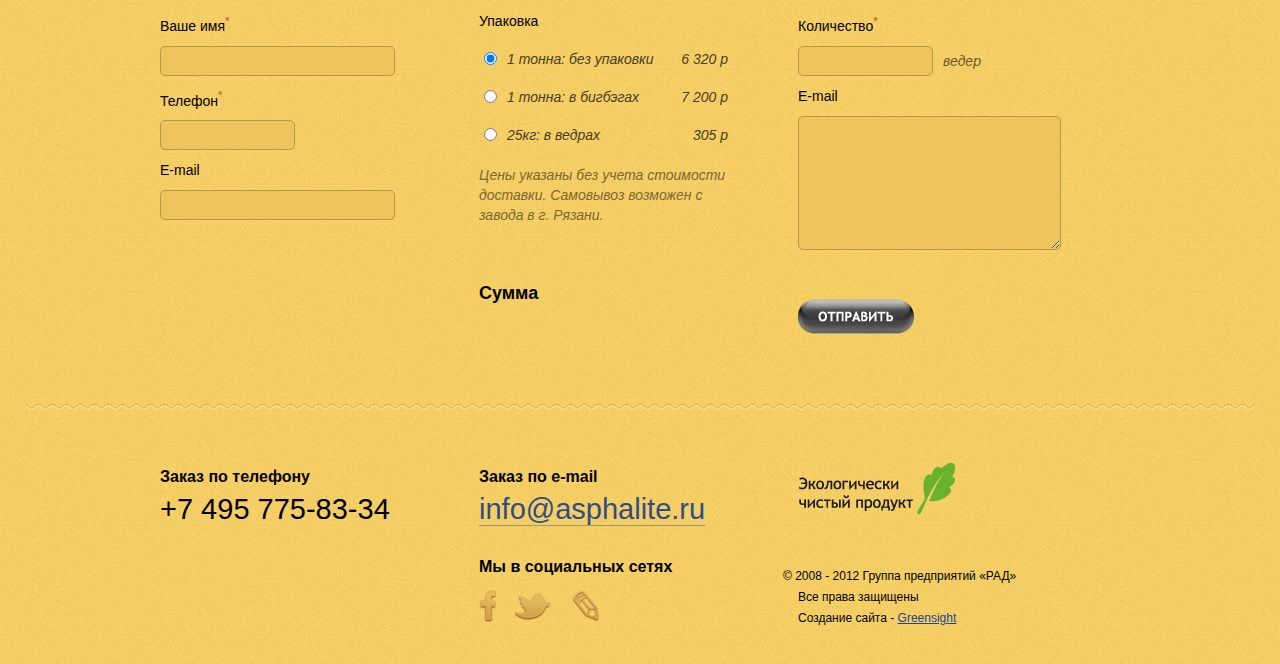
==== commit 411703cb: "videoPage" ====
--- a/index.html
+++ b/index.html
@@ -25,77 +25,25 @@
 				scroll_to_elem ("target",2000)
 			});
 			$('.firstRadio').checked = true; 
+
+
+			$(".previewVideoContainer div").click(function(){
+				$("span.activePreview").removeClass('activePreview');
+				$(this).find("span").addClass('activePreview');
+				var colClass = $(this).attr('name');
+				$(".activeVideo").removeClass('activeVideo');
+				var targetVideo = document.getElementById(colClass);
+				$(targetVideo).addClass('activeVideo');
+			});
         });
         </script>
 
 
-		<link rel="stylesheet" href="galleriffic-2.css" type="text/css" />
-		<script type="text/javascript" src="js/jquery-1.3.2.js"></script>
-		<script type="text/javascript" src="js/jquery.galleriffic.js"></script>
-		<script type="text/javascript" src="js/jquery.opacityrollover.js"></script>
-
-
-	
-		<script type="text/javascript">
-			jQuery(document).ready(function($) {
-				// We only want these styles applied when javascript is enabled
-				$('div.navigation').css({'width' : '300px', 'float' : 'left'});
-				$('div.content').css('display', 'block');
-
-				// Initially set opacity on thumbs and add
-				// additional styling for hover effect on thumbs
-				var onMouseOutOpacity = 0.67;
-				$('#thumbs ul.thumbs li').opacityrollover({
-					mouseOutOpacity:   onMouseOutOpacity,
-					mouseOverOpacity:  1.0,
-					fadeSpeed:         'fast',
-					exemptionSelector: '.selected'
-				});
-				
-				// Initialize Advanced Galleriffic Gallery
-				var gallery = $('#thumbs').galleriffic({
-					delay:                     2500,
-					numThumbs:                 4,
-					preloadAhead:              10,
-					enableTopPager:            true,
-					enableBottomPager:         true,
-					maxPagesToShow:            7,
-					imageContainerSel:         '#slideshow',
-					controlsContainerSel:      '#controls',
-					captionContainerSel:       '#caption',
-					renderSSControls:          true,
-					renderNavControls:         true,
-					playLinkText:              'Play Slideshow',
-					pauseLinkText:             'Pause Slideshow',
-					prevLinkText:              '',
-					nextLinkText:              '',
-					nextPageLinkText:          '',
-					prevPageLinkText:          '',
-					enableHistory:             false,
-					autoStart:                 false,
-					syncTransitions:           true,
-					defaultTransitionDuration: 900,
-					onSlideChange:             function(prevIndex, nextIndex) {
-						// 'this' refers to the gallery, which is an extension of $('#thumbs')
-						this.find('ul.thumbs').children()
-							.eq(prevIndex).fadeTo('fast', onMouseOutOpacity).end()
-							.eq(nextIndex).fadeTo('fast', 1.0);
-					},
-					onPageTransitionOut:       function(callback) {
-						this.fadeTo('fast', 0.0, callback);
-					},
-					onPageTransitionIn:        function() {
-						this.fadeTo('fast', 1.0);
-					}
-				});
-			});
-		</script>
-		<script type="text/javascript">
-			document.write('<style>.noscript { display: none; }</style>');
-		</script>
+
+
     </head>
     <body>
-    	<div class="page photoPage notMainPage">
+    	<div class="page videoPage notMainPage">
     		<div class="pageContainer">
 	    		<img src="img/fon.png" alt="" class="fon">
 	    	</div>
@@ -127,190 +75,85 @@
 	    	<div class="content">
 	    		<div class="pageContainer">
 	    			<div class="dilerinform">
-	    				<div class="dilerInformHeader">Фотогалерея</div>
-	    				<ul class="photoGaleries clearfix">
-	    					<li class="activePhotoLibrary"><a href="#">Фотографии с объектов <span class="photoNumber">(10 фото)</span></a></li>
-	    					<li><a href="#">Производство Асфалайта <span class="photoNumber">(20 фото)</span></a></li>
-	    					<li><a href="#">Инструкция в фото <span class="photoNumber">(5 фото)</span></a></li>
-	    				</ul>
-	    			</div>
-    			</div>
-    			<div class="commentsPart">
-    				<div class="whiteBorder"></div>
-    				<div class="pageContainer">
-    					<div class="photoLibrarylName">Фотографии с обьектов</div>
-							<div id="thumbs" class="navigation">
-							<ul class="thumbs clearfix noscript">
-								<li>
-									<a class="thumb" name="leaf" href="img/slide1.jpg">
-										<img src="img/slide1_preview.jpg"/>
-										<img src="img/whiteLoop.png" alt="" class="whiteLoop">
-										<p class="previewDescription"><span>Сертификат соответствия</span></p>
-									</a>
-									<div class="caption">
-										<p class="previewDescription">Сертификат соответствия</p>
-									</div>
-								</li>
-								<li>
-									<a class="thumb" name="drop" href="img/slide2.jpg">
-										<img src="img/slide2.jpg"/>
-										<img src="img/whiteLoop.png" alt="" class="whiteLoop"/>
-										<p class="previewDescription"><span>Завод по производству &laquo;Асфалайта&raquo;: загрузка сырья</span></p>
-									</a>
-									<div class="caption">
-										<p class="previewDescription">Завод по производству &laquo;Асфалайта&raquo;: загрузка сырья</p>
-									</div>
-								</li>
-								<li>
-									<a class="thumb" name="bigleaf" href="img/slide3.jpg">
-										<img src="img/slide3.jpg"/>
-										<img src="img/whiteLoop.png" alt="" class="whiteLoop"/>
-										<p class="previewDescription"><span>Результат работы</span></p>
-									</a>
-									<div class="caption">
-										<p class="previewDescription">Результат работы</p>
-									</div>
-								</li>
-								<li>
-									<a class="thumb" name="lizard" href="img/slide4.jpg">
-										<img src="img/slide4.jpg"/>
-										<img src="img/whiteLoop.png" alt="" class="whiteLoop"/>
-										<p class="previewDescription"><span>Переполненный склад</span></p>
-									</a>
-									<div class="caption">
-										<p class="previewDescription">Переполненный склад</p>
-									</div>
-								</li>
-								<li>
-									<a class="thumb" name="leaf" href="img/slide1.jpg">
-										<img src="img/slide1_preview.jpg"/>
-										<img src="img/whiteLoop.png" alt="" class="whiteLoop"/>
-										<p class="previewDescription"><span>Сертификат соответствия</span></p>
-									</a>
-									<div class="caption">
-										<p class="previewDescription">Сертификат соответствия</p>
-									</div>
-								</li>
-								<li>
-									<a class="thumb" name="drop" href="img/slide2.jpg">
-										<img src="img/slide2.jpg"/>
-										<img src="img/whiteLoop.png" alt="" class="whiteLoop"/>
-										<p class="previewDescription"><span>Завод по производству &laquo;Асфалайта&raquo;: загрузка сырья</span></p>
-									</a>
-									<div class="caption">
-										<p class="previewDescription">Завод по производству &laquo;Асфалайта&raquo;: загрузка сырья</p>
-									</div>
-								</li>
-								<li>
-									<a class="thumb" name="bigleaf" href="img/slide3.jpg">
-										<img src="img/slide3.jpg"/>
-										<img src="img/whiteLoop.png" alt="" class="whiteLoop"/>
-										<p class="previewDescription"><span>Результат работы</span></p>
-									</a>
-									<div class="caption">
-										<p class="previewDescription">Результат работы</p>
-									</div>
-								</li>
-								<li>
-									<a class="thumb" name="lizard" href="img/slide4.jpg">
-										<img src="img/slide4.jpg"/>
-										<img src="img/whiteLoop.png" alt="" class="whiteLoop"/>
-										<p class="previewDescription"><span>Переполненный склад</span></p>
-									</a>
-									<div class="caption">
-										<p class="previewDescription">Переполненный склад</p>
-									</div>
-								</li>
-								<li>
-									<a class="thumb" name="leaf" href="img/slide1.jpg">
-										<img src="img/slide1_preview.jpg"/>
-										<img src="img/whiteLoop.png" alt="" class="whiteLoop"/>
-										<p class="previewDescription"><span>Сертификат соответствия</span></p>
-									</a>
-									<div class="caption">
-										<p class="previewDescription">Сертификат соответствия</p>
-									</div>
-								</li>
-								<li>
-									<a class="thumb" name="drop" href="img/slide2.jpg">
-										<img src="img/slide2.jpg"/>
-										<img src="img/whiteLoop.png" alt="" class="whiteLoop"/>
-										<p class="previewDescription"><span>Завод по производству &laquo;Асфалайта&raquo;: загрузка сырья</span></p>
-									</a>
-									<div class="caption">
-										<p class="previewDescription">Завод по производству &laquo;Асфалайта&raquo;: загрузка сырья</p>
-									</div>
-								</li>
-								<li>
-									<a class="thumb" name="bigleaf" href="img/slide3.jpg">
-										<img src="img/slide3.jpg"/>
-										<img src="img/whiteLoop.png" alt="" class="whiteLoop"/>
-										<p class="previewDescription"><span>Результат работы</span></p>
-									</a>
-									<div class="caption">
-										<p class="previewDescription">Результат работы</p>
-									</div>
-								</li>
-								<li>
-									<a class="thumb" name="lizard" href="img/slide4.jpg">
-										<img src="img/slide4.jpg"/>
-										<img src="img/whiteLoop.png" alt="" class="whiteLoop"/>
-										<p class="previewDescription"><span>Переполненный склад</span></p>
-									</a>
-									<div class="caption">
-										<p class="previewDescription">Переполненный склад</p>
-									</div>
-								</li>
-								<li>
-									<a class="thumb" name="leaf" href="img/slide1.jpg">
-										<img src="img/slide1_preview.jpg"/>
-										<img src="img/whiteLoop.png" alt="" class="whiteLoop"/>
-										<p class="previewDescription"><span>Сертификат соответствия</span></p>
-									</a>
-									<div class="caption">
-										<p class="previewDescription">Сертификат соответствия</p>
-									</div>
-								</li>
-								<li>
-									<a class="thumb" name="drop" href="img/slide2.jpg">
-										<img src="img/slide2.jpg"/>
-										<img src="img/whiteLoop.png" alt="" class="whiteLoop"/>
-										<p class="previewDescription"><span>Завод по производству &laquo;Асфалайта&raquo;: загрузка сырья</span></p>
-									</a>
-									<div class="caption">
-										<p class="previewDescription">Завод по производству &laquo;Асфалайта&raquo;: загрузка сырья</p>
-									</div>
-								</li>
-								<li>
-									<a class="thumb" name="bigleaf" href="img/slide3.jpg">
-										<img src="img/slide3.jpg"/>
-										<img src="img/whiteLoop.png" alt="" class="whiteLoop"/>
-										<p class="previewDescription"><span>Результат работы</span></p>
-									</a>
-									<div class="caption">
-										<p class="previewDescription">Результат работы</p>
-									</div>
-								</li>
-								<li>
-									<a class="thumb" name="lizard" href="img/slide4.jpg">
-										<img src="img/slide4.jpg"/>
-										<img src="img/whiteLoop.png" alt="" class="whiteLoop"/>
-										<p class="previewDescription"><span>Переполненный склад</span></p>
-									</a>
-									<div class="caption">
-										<p class="previewDescription">Переполненный склад</p>
-									</div>
-								</li>
-							</ul>
-						</div>
-						<div id="gallery" class="content">
-							<div id="controls" class="controls"></div>
-							<div class="slideshow-container">
-								<div id="slideshow" class="slideshow"></div>
-							</div>
-							<div id="caption" class="caption-container"></div>
-						</div>
-						<div style="clear: both;"></div>
+	    				<div class="dilerInformHeader">Видео</div>
+	    				<div class="videosLine clearfix">
+	    					<div class="previewVideoContainer">
+	    						<div name="video_1">
+	    							<div class="previewCont">
+		    							<img src="img/slide1_preview.jpg" alt="">
+		    							<img src="img/whitePlayButton.png" alt="" class="whitePlayButton"/>
+		    						</div>
+									<p class="previewDescription">
+										<span class="activePreview">Сертификат соответствия</span>
+									</p>
+	    						</div>
+	    					</div>
+	    					<div class="previewVideoContainer">
+	    						<div name="video_2">
+	    							<div class="previewCont">
+		    							<img src="img/slide2_preview.jpg" alt="">
+		    							<img src="img/whitePlayButton.png" alt="" class="whitePlayButton"/>
+		    						</div>
+									<p class="previewDescription"><span>Завод по производству &laquo;Асфалайта&#187;: загрузка сырья</span></p>
+	    						</div>
+	    					</div>
+	    					<div class="previewVideoContainer">
+	    						<div name="video_3">
+	    							<div class="previewCont">
+		    							<img src="img/slide3_prewiev.jpg" alt="">
+		    							<img src="img/whitePlayButton.png" alt="" class="whitePlayButton"/>
+		    						</div>
+									<p class="previewDescription"><span>Результат работы</span></p>
+	    						</div>
+	    					</div>
+	    					<div class="previewVideoContainer">
+	    						<div name="video_4">
+	    							<div class="previewCont">
+		    							<img src="img/slide4_preview.jpg" alt="">
+		    							<img src="img/whitePlayButton.png" alt="" class="whitePlayButton"/>
+		    						</div>
+									<p class="previewDescription"><span>Переполненный склад</span></p>
+	    						</div>
+	    					</div>
+	    				</div>
+	    				<div class="mainVideo">
+	    					<div class="video video_1 activeVideo" id="video_1">
+	    						<p class="mainVideoName">Сертификат соответствия</p>
+		    					<inframe width="782" height="448">
+		    						<param name="movie" value="http://www.youtube.com/v/ja-qjGeDBZQ?version=3&amp;hl=en_US">
+		    						<param name="allowFullScreen" value="true">
+		    						<param name="allowscriptaccess" value="always">
+		    						<embed src="http://www.youtube.com/v/ja-qjGeDBZQ?version=3&amp;hl=en_US" type="application/x-shockwave-flash" width="782" height="448" allowscriptaccess="always" allowfullscreen="true" wmode="transparent">
+	    						</inframe>
+    						</div>
+    						<div class="video video_2" id="video_2">
+    							<p class="mainVideoName">Завод по производству &laquo;Асфалайта&#187;: загрузка сырья</p>
+	    						<inframe width="782" height="448">
+		    						<param name="movie" value="http://www.youtube.com/v/ja-qjGeDBZQ?version=3&amp;hl=en_US">
+		    						<param name="allowFullScreen" value="true">
+		    						<param name="allowscriptaccess" value="always">
+		    						<embed src="http://www.youtube.com/v/cMfeWyVBidk?version=3&amp;hl=en_US" type="application/x-shockwave-flash" width="782" height="448" allowscriptaccess="always" allowfullscreen="true" wmode="transparent">
+	    						</inframe>
+    						</div>
+    						<div class="video video_3" id="video_3">
+    							<p class="mainVideoName">Результат работы</p>
+	    						<inframe width="782" height="448">
+		    						<param name="movie" value="http://www.youtube.com/v/ja-qjGeDBZQ?version=3&amp;hl=en_US">
+		    						<param name="allowFullScreen" value="true">
+		    						<param name="allowscriptaccess" value="always">
+		    						<embed src="http://www.youtube.com/v/FCNmTxJL4OI?version=3&amp;hl=en_US" type="application/x-shockwave-flash" width="782" height="448" allowscriptaccess="always" allowfullscreen="true" wmode="transparent">
+	    						</inframe>
+    						</div>
+    						<div class="video video_4" id="video_4">
+    							<p class="mainVideoName">Переполненный склад</p>
+	    						<inframe width="782" height="448">
+		    						<param name="movie" value="http://www.youtube.com/v/ja-qjGeDBZQ?version=3&amp;hl=en_US">
+		    						<param name="allowFullScreen" value="true">
+		    						<param name="allowscriptaccess" value="always">
+		    						<embed src="http://www.youtube.com/v/dfjcECDxuy4?version=3&amp;hl=en_US" type="application/x-shockwave-flash" width="782" height="448" allowscriptaccess="always" allowfullscreen="true" wmode="transparent">
+	    						</inframe>
+    						</div>
+	    				</div>
 	    			</div>
 		    	</div>
 		    	<div class="whiteYellowBorder"></div>
--- a/site.css
+++ b/site.css
@@ -943,7 +943,7 @@
     line-height: 30px;
     margin-bottom: 30px;
 }
-.previewDescription{
+p.previewDescription{
     color: black;
     position: relative;
     z-index: 2000;
@@ -956,55 +956,100 @@
 }
 ul.thumbs img.whiteLoop{
     position: absolute;
-    top: 118px;
+    bottom: 10px;
     left: 20px;
     width: 22px;
     height: 22px;
     opacity: 0.35;
-}
-
-
-
-
-
-
-
-
-
-
-
-
-
-
-
-
-
-
-
-
-
-
-
-
-
-
-
-
-
-
-
-
-
-
-
-
-
-
-
-
-
-
-
-
-
-
+    filter:alpha(opacity=35) progid:DXImageTransform.Microsoft.AlphaImageLoader(src=transparent.png, sizingMethod='crop');
+}
+.previewImageContainer{
+    position: relative;
+    
+}
+.videosLine{
+    margin-left: -50px;
+}
+.previewVideoContainer{
+    float: left;
+    width: 195px;
+    margin-left: 50px;
+    cursor: pointer;
+}
+.activePreview{
+    background: #fae7b2;
+}
+
+.video{
+    display: none;
+}
+.activeVideo{
+    display: block;
+}
+.mainVideo{
+    text-align: center;
+    margin-top: 55px;
+}
+p.mainVideoName{
+    font-size: 21px;
+    display: block;
+    padding-bottom: 20px;
+}
+.previewCont{
+    position: relative;
+}
+.previewCont img{
+    -webkit-box-shadow: 0px 2px 4px rgba(0,0,0,0.44);
+    -moz-box-shadow: 0px 2px 4px rgba(0,0,0,0.44);
+    box-shadow: 0px 2px 4px rgba(0,0,0,0.44);
+}
+img.whitePlayButton{
+    position: absolute;
+    top: 50%;
+    margin-top: -20px;
+    left: 50%;
+    margin-left: -19px;
+    box-shadow:none;
+    -moz-box-shadow:none;
+    -webkit-box-shadow:none;
+}
+
+
+
+
+
+
+
+
+
+
+
+
+
+
+
+
+
+
+
+
+
+
+
+
+
+
+
+
+
+
+
+
+
+
+
+
+
+
+
+
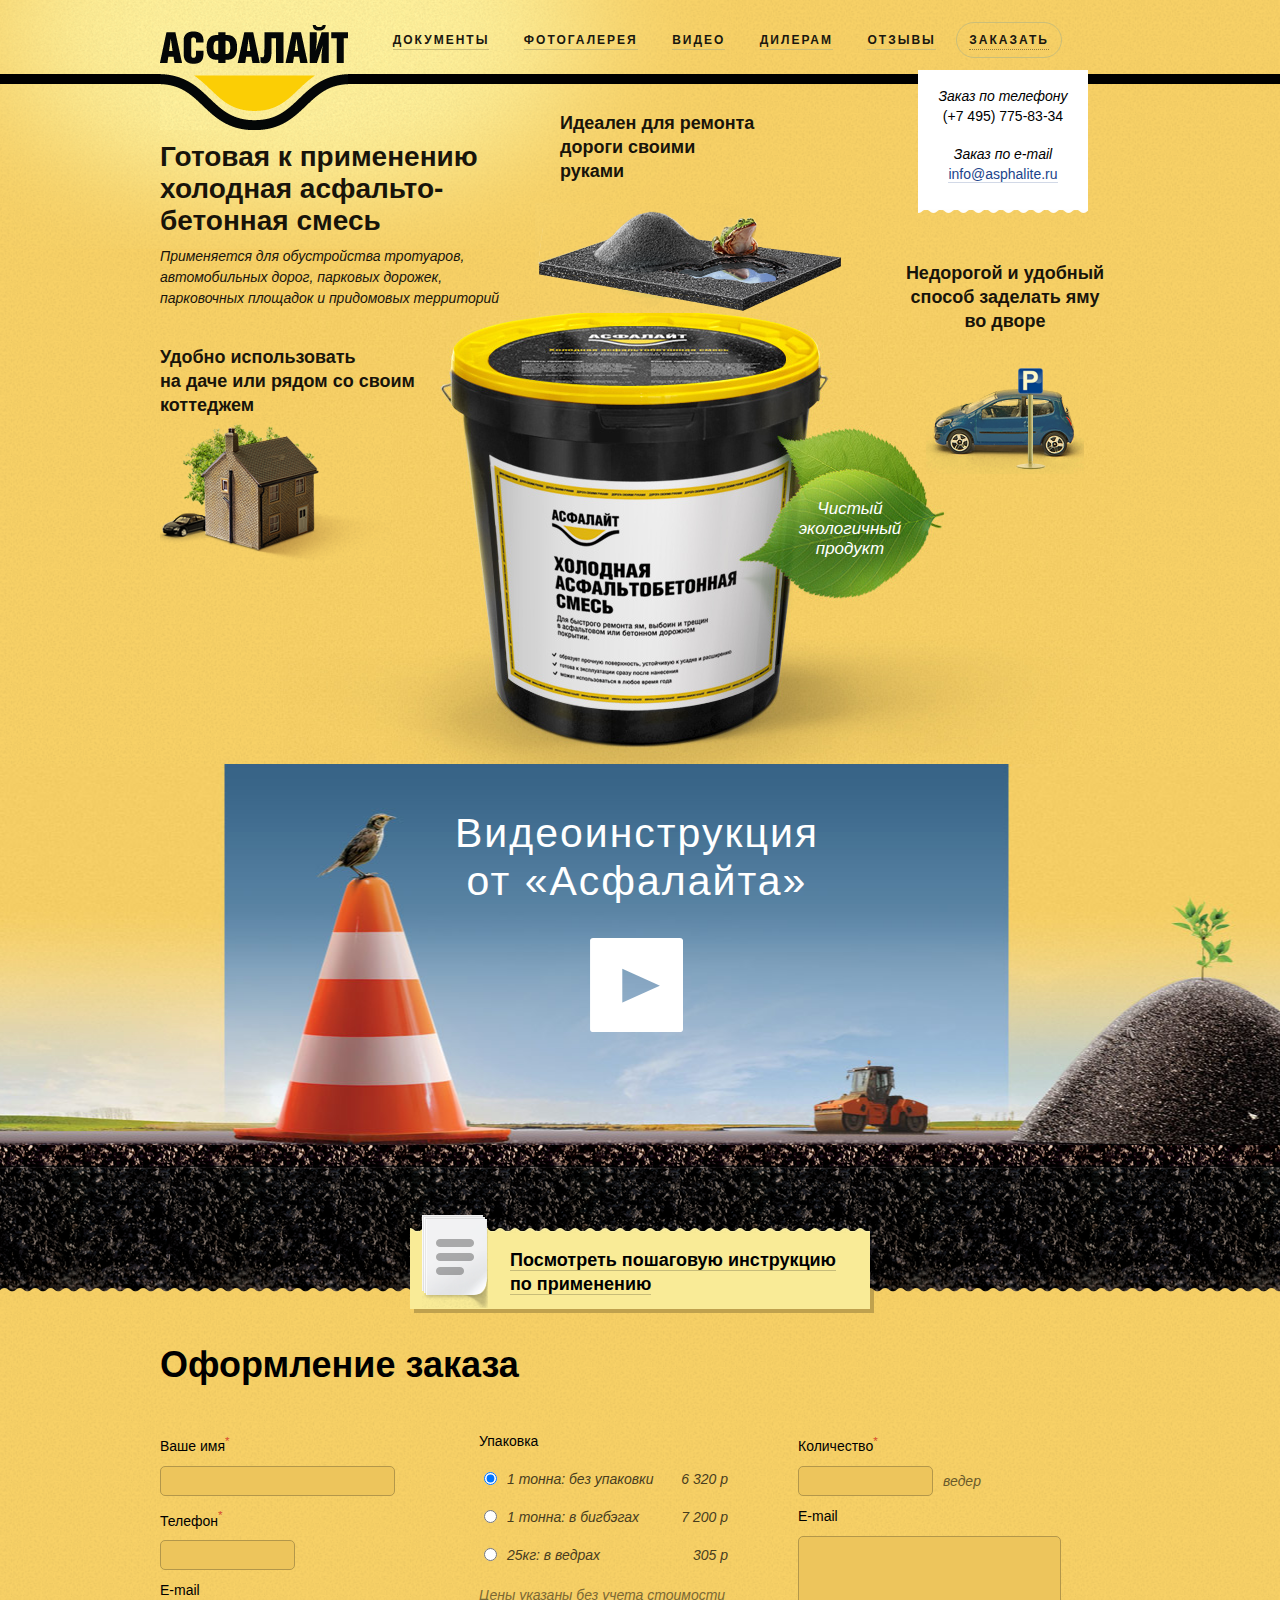
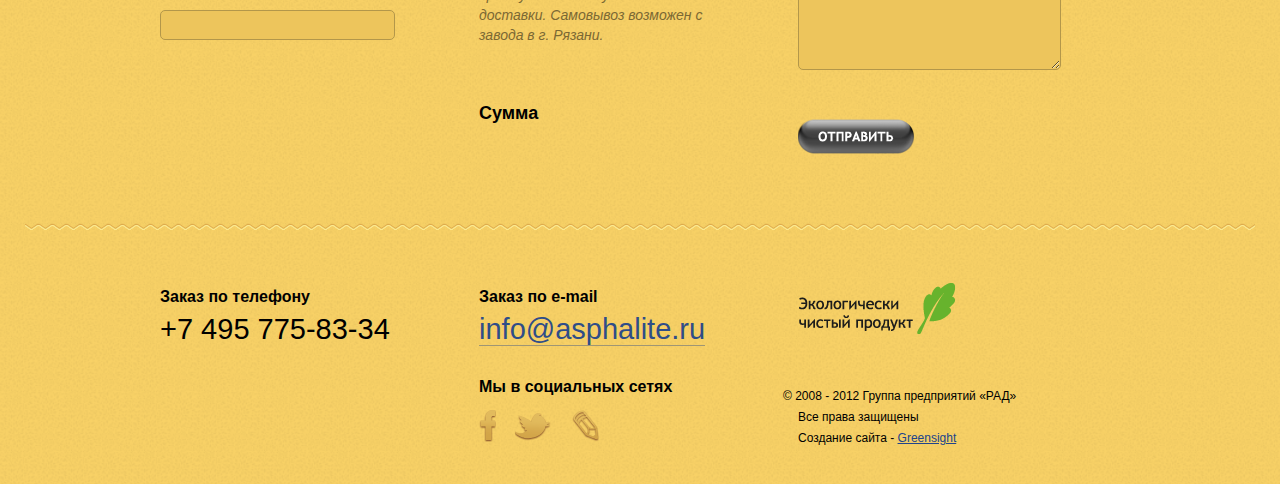
==== commit fadc8d9a: "last ver" ====
--- a/index.html
+++ b/index.html
@@ -25,32 +25,18 @@
 				scroll_to_elem ("target",2000)
 			});
 			$('.firstRadio').checked = true; 
-
-
-			$(".previewVideoContainer div").click(function(){
-				$("span.activePreview").removeClass('activePreview');
-				$(this).find("span").addClass('activePreview');
-				var colClass = $(this).attr('name');
-				$(".activeVideo").removeClass('activeVideo');
-				var targetVideo = document.getElementById(colClass);
-				$(targetVideo).addClass('activeVideo');
-			});
         });
         </script>
-
-
-
-
     </head>
     <body>
-    	<div class="page videoPage notMainPage">
+    	<div class="page">
     		<div class="pageContainer">
 	    		<img src="img/fon.png" alt="" class="fon">
 	    	</div>
 	    	<div class="header">
 	    		<div class="pageContainer clearfix">
 	    			<div class="logo">
-	    				<a href=""><img src="img/whiteLogo.jpg" alt="" class="logoImage"></a>
+	    				<a href=""><img src="img/logo.png" alt="" class="logoImage"></a>
 	    			</div>
 	    			<div class="menu">
 	    				<ul class="clearfix">
@@ -74,132 +60,114 @@
 	    	</div>
 	    	<div class="content">
 	    		<div class="pageContainer">
-	    			<div class="dilerinform">
-	    				<div class="dilerInformHeader">Видео</div>
-	    				<div class="videosLine clearfix">
-	    					<div class="previewVideoContainer">
-	    						<div name="video_1">
-	    							<div class="previewCont">
-		    							<img src="img/slide1_preview.jpg" alt="">
-		    							<img src="img/whitePlayButton.png" alt="" class="whitePlayButton"/>
-		    						</div>
-									<p class="previewDescription">
-										<span class="activePreview">Сертификат соответствия</span>
-									</p>
-	    						</div>
-	    					</div>
-	    					<div class="previewVideoContainer">
-	    						<div name="video_2">
-	    							<div class="previewCont">
-		    							<img src="img/slide2_preview.jpg" alt="">
-		    							<img src="img/whitePlayButton.png" alt="" class="whitePlayButton"/>
-		    						</div>
-									<p class="previewDescription"><span>Завод по производству &laquo;Асфалайта&#187;: загрузка сырья</span></p>
-	    						</div>
-	    					</div>
-	    					<div class="previewVideoContainer">
-	    						<div name="video_3">
-	    							<div class="previewCont">
-		    							<img src="img/slide3_prewiev.jpg" alt="">
-		    							<img src="img/whitePlayButton.png" alt="" class="whitePlayButton"/>
-		    						</div>
-									<p class="previewDescription"><span>Результат работы</span></p>
-	    						</div>
-	    					</div>
-	    					<div class="previewVideoContainer">
-	    						<div name="video_4">
-	    							<div class="previewCont">
-		    							<img src="img/slide4_preview.jpg" alt="">
-		    							<img src="img/whitePlayButton.png" alt="" class="whitePlayButton"/>
-		    						</div>
-									<p class="previewDescription"><span>Переполненный склад</span></p>
-	    						</div>
-	    					</div>
-	    				</div>
-	    				<div class="mainVideo">
-	    					<div class="video video_1 activeVideo" id="video_1">
-	    						<p class="mainVideoName">Сертификат соответствия</p>
-		    					<inframe width="782" height="448">
-		    						<param name="movie" value="http://www.youtube.com/v/ja-qjGeDBZQ?version=3&amp;hl=en_US">
-		    						<param name="allowFullScreen" value="true">
-		    						<param name="allowscriptaccess" value="always">
-		    						<embed src="http://www.youtube.com/v/ja-qjGeDBZQ?version=3&amp;hl=en_US" type="application/x-shockwave-flash" width="782" height="448" allowscriptaccess="always" allowfullscreen="true" wmode="transparent">
-	    						</inframe>
-    						</div>
-    						<div class="video video_2" id="video_2">
-    							<p class="mainVideoName">Завод по производству &laquo;Асфалайта&#187;: загрузка сырья</p>
-	    						<inframe width="782" height="448">
-		    						<param name="movie" value="http://www.youtube.com/v/ja-qjGeDBZQ?version=3&amp;hl=en_US">
-		    						<param name="allowFullScreen" value="true">
-		    						<param name="allowscriptaccess" value="always">
-		    						<embed src="http://www.youtube.com/v/cMfeWyVBidk?version=3&amp;hl=en_US" type="application/x-shockwave-flash" width="782" height="448" allowscriptaccess="always" allowfullscreen="true" wmode="transparent">
-	    						</inframe>
-    						</div>
-    						<div class="video video_3" id="video_3">
-    							<p class="mainVideoName">Результат работы</p>
-	    						<inframe width="782" height="448">
-		    						<param name="movie" value="http://www.youtube.com/v/ja-qjGeDBZQ?version=3&amp;hl=en_US">
-		    						<param name="allowFullScreen" value="true">
-		    						<param name="allowscriptaccess" value="always">
-		    						<embed src="http://www.youtube.com/v/FCNmTxJL4OI?version=3&amp;hl=en_US" type="application/x-shockwave-flash" width="782" height="448" allowscriptaccess="always" allowfullscreen="true" wmode="transparent">
-	    						</inframe>
-    						</div>
-    						<div class="video video_4" id="video_4">
-    							<p class="mainVideoName">Переполненный склад</p>
-	    						<inframe width="782" height="448">
-		    						<param name="movie" value="http://www.youtube.com/v/ja-qjGeDBZQ?version=3&amp;hl=en_US">
-		    						<param name="allowFullScreen" value="true">
-		    						<param name="allowscriptaccess" value="always">
-		    						<embed src="http://www.youtube.com/v/dfjcECDxuy4?version=3&amp;hl=en_US" type="application/x-shockwave-flash" width="782" height="448" allowscriptaccess="always" allowfullscreen="true" wmode="transparent">
-	    						</inframe>
-    						</div>
-	    				</div>
-	    			</div>
-		    	</div>
-		    	<div class="whiteYellowBorder"></div>
-		    </div>
+	    			<div class="textContent clearfix">
+	    				<div class="leftColumn">
+	    					<div class="bigHeader">
+	    						Готовая к применению холодная асфальто-бетонная смесь
+	    					</div>
+	    					<div class="italicContent">
+	    						Применяется для обустройства тротуаров, автомобильных дорог, парковых дорожек, парковочных площадок и придомовых территорий
+	    					</div>
+	    					<div class="mediumHeader">
+	    						Удобно использовать<br>на даче или рядом со своим коттеджем
+	    						<img src="img/leftImg.png" alt=""/>
+	    					</div>
+	    				</div>
+	    				<div class="centerColumn">
+	    					<div class="mediumHeader">
+	    						Идеален для ремонта дороги своими руками
+	    						<img src="img/centerImg.png" alt=""/>
+	    					</div>
+	    				</div>
+	    				<div class="rightColumn">
+	    					<div class="mediumHeader">
+	    						Недорогой и удобный способ заделать яму во дворе
+	    						<img src="img/rightImg.png" alt="">
+	    					</div>
+	    				</div>
+	    				<div class="box">
+	    					<img src="img/box.jpg" alt="" class="bigBox">
+	    					<div class="ecology">
+	    						Чистый экологичный продукт
+	    					</div>
+	    				</div>
+	    			</div>
+	    		</div>
+	    		<div class="videoPart">
+	    			<div class="videoContainer">
+	    				<div class="pageContainer">
+		    				<div class="videoContent">
+		    					Видеоинструкция<br>от &laquo;Асфалайта&raquo;<br>
+		    					<img src="img/playButton.png" alt="" class="playButton"/>
+		    				</div>
+	    				</div>
+	    			</div>
+	    			<div class="ground"></div>
+	    		</div>
+	    		<div class="pageContainer">
+		    		<div class="instrContainer">
+		    			<div class="instructionBG"></div>
+			    		<div class="instruction">
+			    			<div class="instrBorder"></div>
+			    			<a href="" class="instrImg"><img src="img/instr.png" alt="" /></a>
+			    			<div class="instrText"><span>Посмотреть пошаговую инструкцию</span><span> по применению</span></div>
+			    		</div>
+					</div>
+				</div>
+	    	</div>
 	    	<div class="oder clearfix">
-	    		
-	    		<div class="pageContainer">
-	    			<div class="oderHeader" id="target">Оформление заказа</div>
-    				<div class="leftOderColumn">
-    					<div class="smallHeader">Ваше имя<span class="red"><sup>*</sup></span></div>
-    					<input type="text"  class="oderInput"/>
-    					<div class="smallHeader">Телефон<span class="red"><sup>*</sup></span></div>
-    					<input type="text"  class="oderInput telephone"/>
-    					<div class="smallHeader">E-mail</div>
-    					<input type="text"  class="oderInput"/>
-    				</div>
-    				<div class="centerOderColumn">
-    					<div class="smallHeader">Упаковка</div>
-    					<div class="inpForm">
-    						<label class="radioLabel">
-		    					<input type="radio" name="choise" class="radioInput firstRadio" checked/>
-		                        1 тонна: без упаковки
-		                    </label><label class="rightLabel">6 320 р</label>
-                        </div>
-                        <div class="inpForm">
-                        	<label class="radioLabel">
-		                        <input type="radio" name="choise" class="radioInput"/>
-		                        1 тонна: в бигбэгах
-		                    </label><label class="rightLabel">7 200 р</label>
-                        </div>
-                        <div class="inpForm">
-                        	<label class="radioLabel">
-		                        <input type="radio" name="choise" class="radioInput"/>
-		                        25кг: в ведрах
-		                    </label><label class="rightLabel">305 р</label>
-                        </div>
-                        <div class="smallItalicText">Цены указаны без учета стоимости доставки. Самовывоз возможен с завода в г. Рязани.</div>
-                        <div class="mediumHeader">Сумма</div>
-    				</div>
-    				<div class="rightOderColumn">
-    					<div class="smallHeader">Количество<span class="red"><sup>*</sup></span></div>
-    					<input type="text" class="oderInput telephone" /><span class="italic">ведер</span>
-    					<div class="smallHeader">E-mail</div>
-    					<textarea name="" id="" cols="30" rows="7" class="oderTextArea"></textarea>
-    					<div class="sendButton"><img src="img/sendButton.png" alt=""/></div>
-    				</div>
+	    		<div class="pageContainer">
+		    		<div class="instrContainer">
+		    			<div class="instructionBG"></div>
+			    		<div class="instruction">
+			    			<div class="instrBorder"></div>
+			    			<a href="" class="instrImg"><img src="img/instr.png" alt="" /></a>
+			    			<div class="instrText"><span>Посмотреть пошаговую инструкцию</span><span> по применению</span></div>
+			    		</div>
+	    			</div>
+				</div>
+	    		<div class="pageContainer">
+	    			<form action="" class="clearfix">
+		    			<div class="oderHeader" id="target">Оформление заказа</div>
+	    				<div class="leftOderColumn">
+	    					<div class="smallHeader">Ваше имя<span class="red"><sup>*</sup></span></div>
+	    					<input type="text"  class="oderInput"/>
+	    					<div class="smallHeader">Телефон<span class="red"><sup>*</sup></span></div>
+	    					<input type="text"  class="oderInput telephone"/>
+	    					<div class="smallHeader">E-mail</div>
+	    					<input type="text"  class="oderInput"/>
+	    				</div>
+	    				<div class="centerOderColumn">
+	    					<div class="smallHeader">Упаковка</div>
+	    					<div class="inpForm">
+	    						<label class="radioLabel">
+			    					<input type="radio" name="choise" class="radioInput firstRadio" checked/>
+			                        1 тонна: без упаковки
+			                    </label><label class="rightLabel">6 320 р</label>
+	                        </div>
+	                        <div class="inpForm">
+	                        	<label class="radioLabel">
+			                        <input type="radio" name="choise" class="radioInput"/>
+			                        1 тонна: в бигбэгах
+			                    </label><label class="rightLabel">7 200 р</label>
+	                        </div>
+	                        <div class="inpForm">
+	                        	<label class="radioLabel">
+			                        <input type="radio" name="choise" class="radioInput"/>
+			                        25кг: в ведрах
+			                    </label><label class="rightLabel">305 р</label>
+	                        </div>
+	                        <div class="smallItalicText">Цены указаны без учета стоимости доставки. Самовывоз возможен с завода в г. Рязани.</div>
+	                        <div class="mediumHeader">Сумма</div>
+	    				</div>
+	    				<div class="rightOderColumn">
+	    					<div class="smallHeader">Количество<span class="red"><sup>*</sup></span></div>
+	    					<input type="text" class="oderInput telephone" /><span class="italic">ведер</span>
+	    					<div class="smallHeader">E-mail</div>
+	    					<textarea name="" id="" cols="30" rows="7" class="oderTextArea"></textarea>
+	    					<div class="sendButton"><img src="img/sendButton.png" alt=""/></div>
+	    				</div>
+	    			</form>
 	    		</div>
 	    	</div>
 	    	<div class="footer clearfix">
@@ -229,6 +197,7 @@
 	    					Создание сайта - <a href="http://greensight.ru">Greensight</a>
 	    				</div>
 	    			</div>
+
 	    		</div>
 	    	</div>
     	</div>
--- a/site.css
+++ b/site.css
@@ -5,11 +5,11 @@
 }
 
 body{
-	margin: 0;
-	font-family: "Trebuchet MS", Tahoma, "verdana",  Helvetica, arial, sans-serif;
+    margin: 0;
+    font-family: "Trebuchet MS", Tahoma, "verdana",  Helvetica, arial, sans-serif;
 }
 ul{
-	margin:0;
+    margin:0;
     padding: 0;
 }
 a{
@@ -159,7 +159,7 @@
 }
 .notMainPage .content{
     background: white;
-    height: 1405px;
+    padding-bottom: 50px;
 }
 .textContent{
     height: 635px;
@@ -591,6 +591,7 @@
 position: absolute;
 bottom: 0;
 width: 100%;
+z-index: 1000;
 }
 
 .notMainPage .ticket .borderBottom{
@@ -960,21 +961,24 @@
     left: 20px;
     width: 22px;
     height: 22px;
-    opacity: 0.35;
-    filter:alpha(opacity=35) progid:DXImageTransform.Microsoft.AlphaImageLoader(src=transparent.png, sizingMethod='crop');
+     box-shadow:none;
+    -moz-box-shadow:none;
+    -webkit-box-shadow:none;
 }
 .previewImageContainer{
     position: relative;
-    
-}
-.videosLine{
-    margin-left: -50px;
-}
+}
+
+/*videoPage*/
+
 .previewVideoContainer{
     float: left;
     width: 195px;
     margin-left: 50px;
     cursor: pointer;
+}
+.previewVideoContainer:first-child{
+    margin-left: 0;
 }
 .activePreview{
     background: #fae7b2;
@@ -998,6 +1002,7 @@
 .previewCont{
     position: relative;
 }
+.previewImageContainer img,
 .previewCont img{
     -webkit-box-shadow: 0px 2px 4px rgba(0,0,0,0.44);
     -moz-box-shadow: 0px 2px 4px rgba(0,0,0,0.44);
--- a/ie7.css
+++ b/ie7.css
@@ -2,8 +2,8 @@
 	width: 170px;
 }
 .ticket{
-	width: 130px;
-	height: 108px;
+	width: 130px !important;
+	height: 108px !important;
 }
 .logoImage{
 	margin-top: 35px;
@@ -71,8 +71,10 @@
 }
 
 .document{
-	width: 169px;
-	height: 115px;
+	border: 1px solid #dfdfdf;
+}
+.documentBorderBottom{
+	display: none;
 }
 .documentsLine{
 	position: relative;
@@ -83,4 +85,44 @@
 }
 .rightAlgInstr{
 	top: -36px;
+}
+
+/*Comments Part*/
+.commentsPage .whiteTextarea{
+	width: 638px;
+}
+textarea#comFormText{
+	height: 228px;
+}
+.commentsPage .whiteInput {
+	width: 253px;
+}
+.commentContainer{
+	position: relative;
+	zoom: 1;
+}
+/*photo Page*/
+.photoPage .logoImage{
+    margin-top: 24px;
+}
+div.navigation {
+	width: 1040px !important;
+	margin-left: -50px !important;
+}
+ul.thumbs{
+	margin: 0 !important;
+}
+div.navigation div.top{
+	left:0 !important;
+}
+
+
+/*video Page*/
+.videosLine{
+	position: relative;
+	zoom: 1;
+}
+.mainVideo{
+	position: relative;
+	zoom: 1;
 }--- a/ie8.css
+++ b/ie8.css
@@ -1,4 +1,10 @@
 .whiteInput,
 .oderInput{
     padding-top: 5px;
+    }
+.document{
+	border: 1px solid #dfdfdf;
 }
+.documentBorderBottom{
+	display: none;
+}